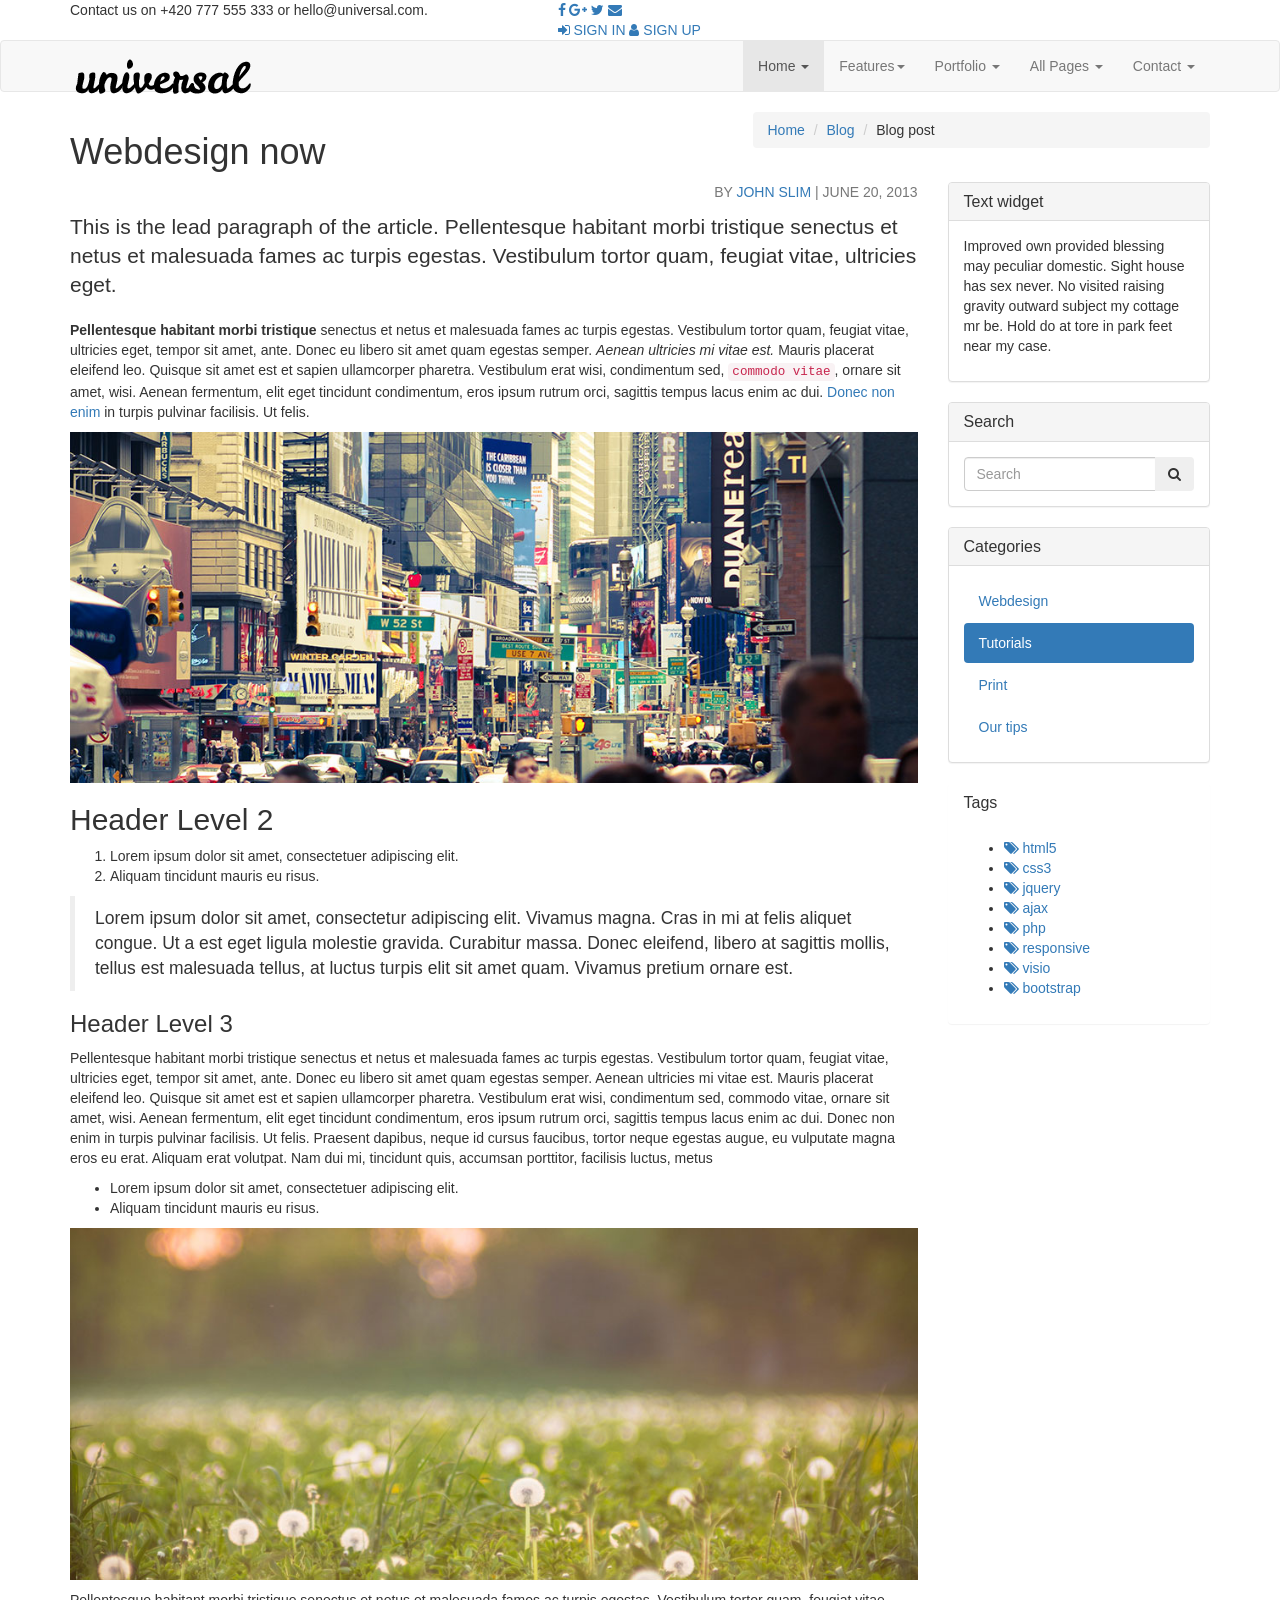
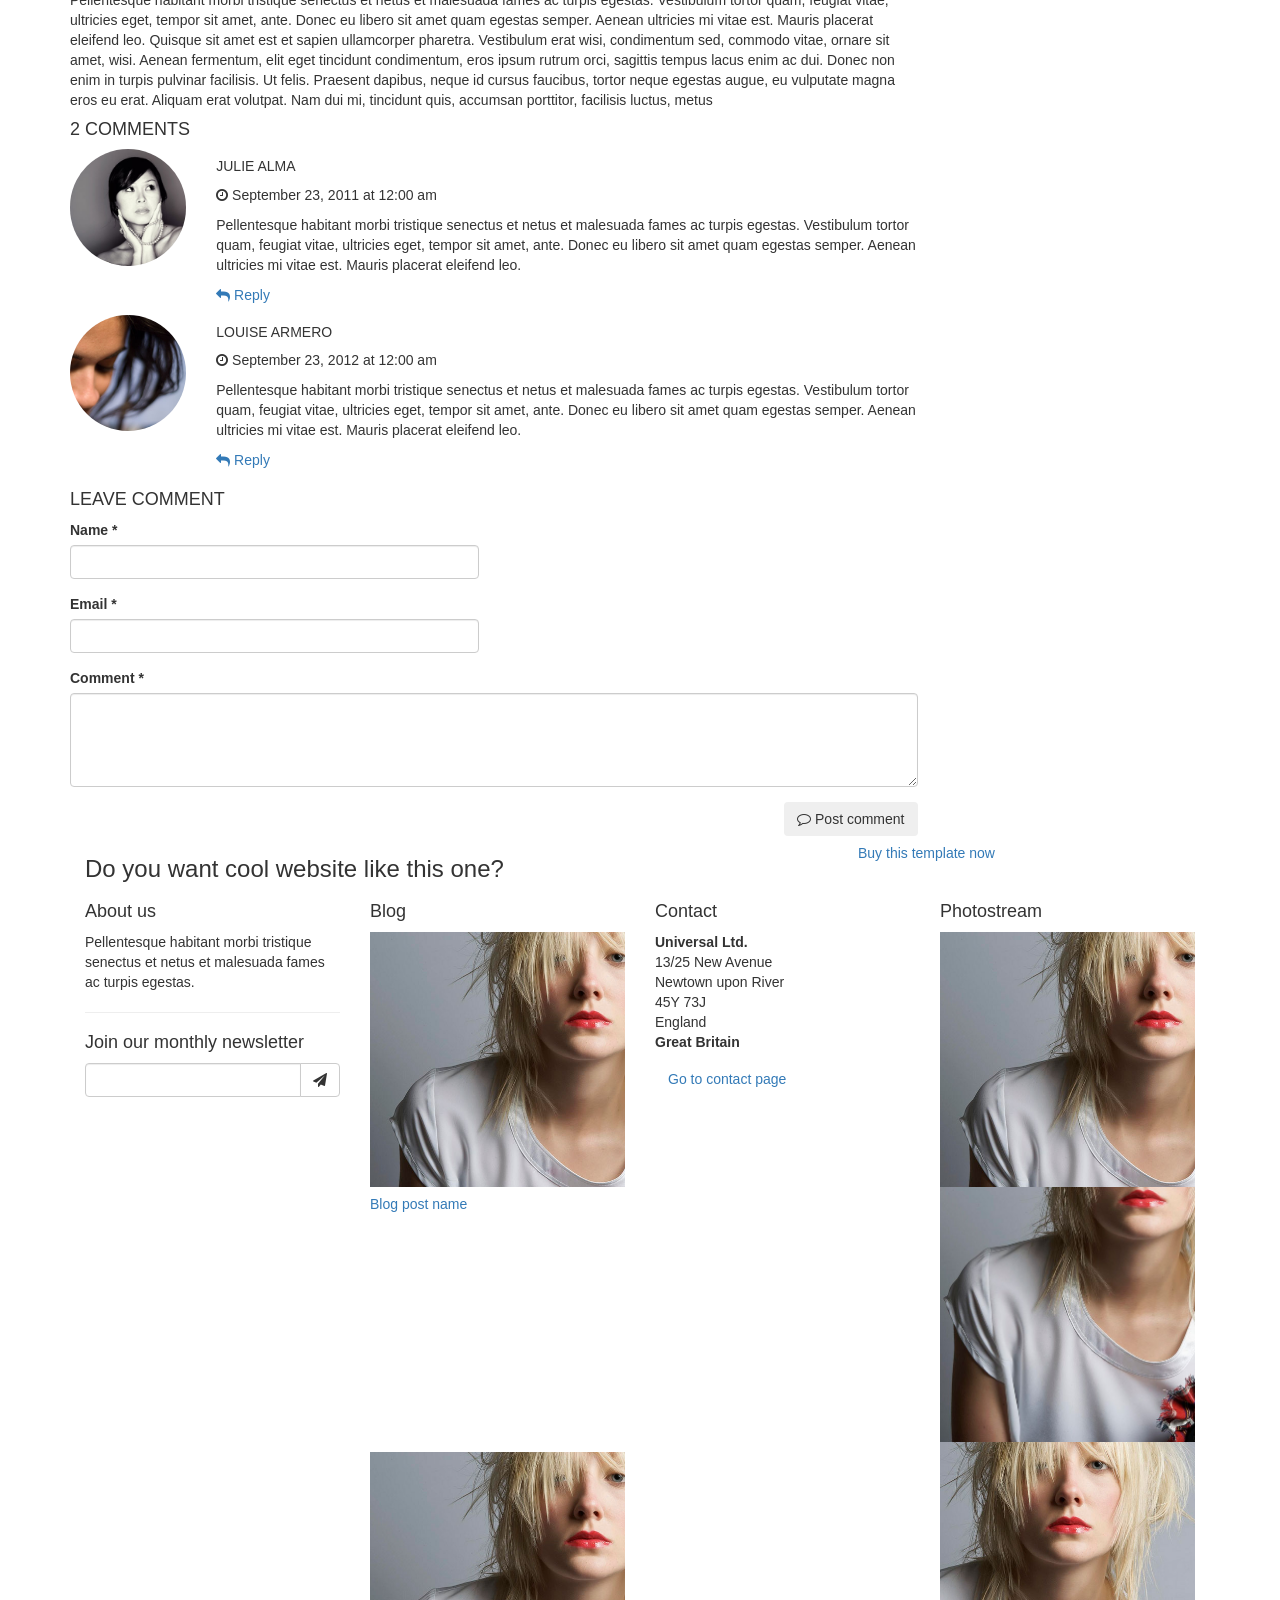
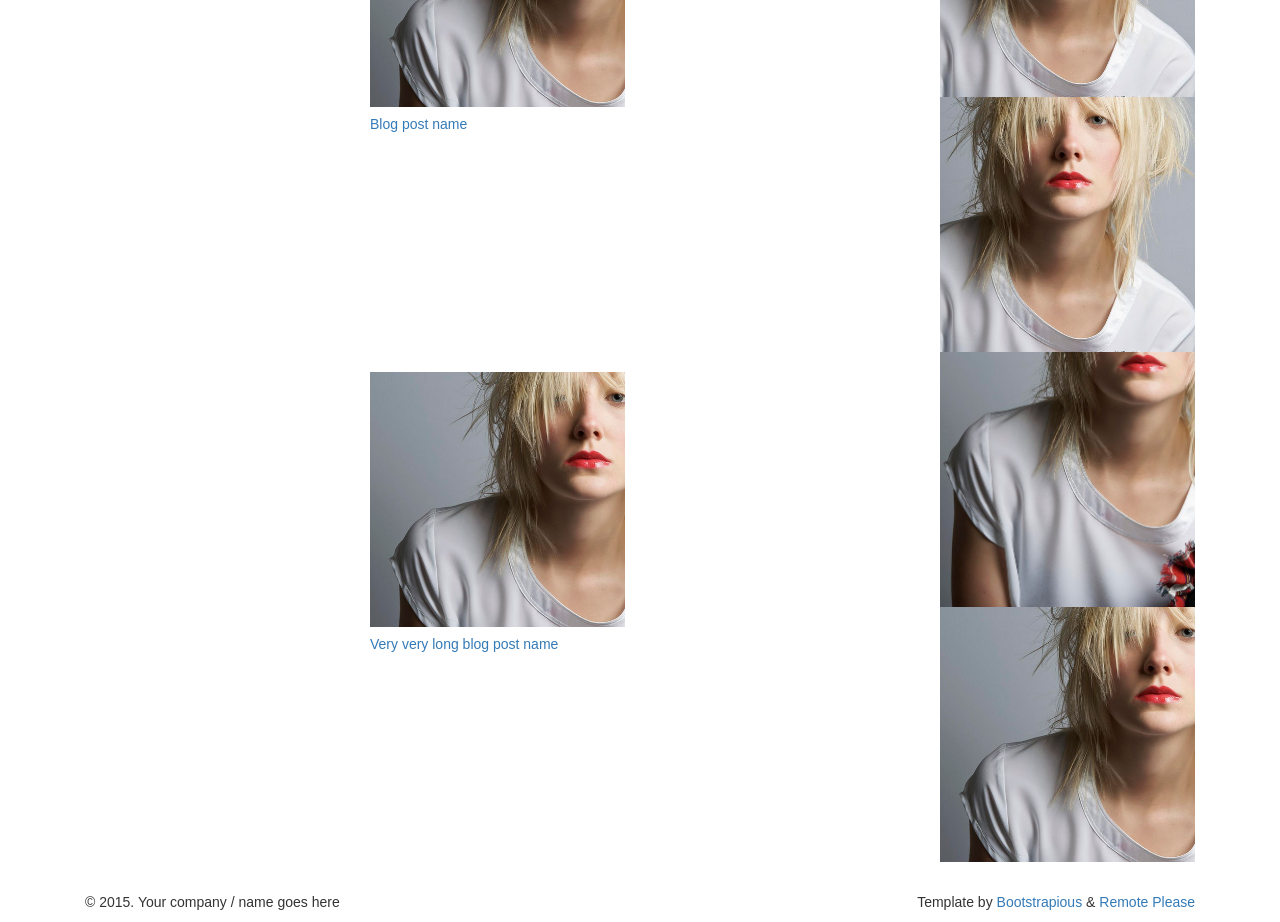
==== blog-post.html @ 19aeec56 "DA" ====
<!DOCTYPE html>
<html lang="en">

<head>
    <meta charset="utf-8">
    <meta name="robots" content="all,follow">
    <meta name="googlebot" content="index,follow,snippet,archive">
    <meta name="viewport" content="width=device-width, initial-scale=1">

    <title>Universal - All In 1 Template</title>

    <meta name="keywords" content="">

    <link href='http://fonts.googleapis.com/css?family=Roboto:400,100,100italic,300,300italic,500,700,800' rel='stylesheet' type='text/css'>

    <!-- Bootstrap and Font Awesome css -->
    <link rel="stylesheet" href="http://maxcdn.bootstrapcdn.com/font-awesome/4.3.0/css/font-awesome.min.css">
    <link rel="stylesheet" href="http://maxcdn.bootstrapcdn.com/bootstrap/3.3.2/css/bootstrap.min.css">

    <!-- Css animations  -->
    <link href="css/animate.css" rel="stylesheet">

    <!-- Theme stylesheet, if possible do not edit this stylesheet -->
    <link href="css/style.default.css" rel="stylesheet" id="theme-stylesheet">

    <!-- Custom stylesheet - for your changes -->
    <link href="css/custom.css" rel="stylesheet">

    <!-- Responsivity for older IE -->
    <!--[if lt IE 9]>
        <script src="https://oss.maxcdn.com/html5shiv/3.7.2/html5shiv.min.js"></script>
        <script src="https://oss.maxcdn.com/respond/1.4.2/respond.min.js"></script>
<![endif]-->

    <!-- Favicon and apple touch icons-->
    <link rel="shortcut icon" href="img/favicon.ico" type="image/x-icon" />
    <link rel="apple-touch-icon" href="img/apple-touch-icon.png" />
    <link rel="apple-touch-icon" sizes="57x57" href="img/apple-touch-icon-57x57.png" />
    <link rel="apple-touch-icon" sizes="72x72" href="img/apple-touch-icon-72x72.png" />
    <link rel="apple-touch-icon" sizes="76x76" href="img/apple-touch-icon-76x76.png" />
    <link rel="apple-touch-icon" sizes="114x114" href="img/apple-touch-icon-114x114.png" />
    <link rel="apple-touch-icon" sizes="120x120" href="img/apple-touch-icon-120x120.png" />
    <link rel="apple-touch-icon" sizes="144x144" href="img/apple-touch-icon-144x144.png" />
    <link rel="apple-touch-icon" sizes="152x152" href="img/apple-touch-icon-152x152.png" />
</head>

<body>


    <div id="all">
        <header>

            <!-- *** TOP ***
_________________________________________________________ -->
            <div id="top">
                <div class="container">
                    <div class="row">
                        <div class="col-xs-5 contact">
                            <p class="hidden-sm hidden-xs">Contact us on +420 777 555 333 or hello@universal.com.</p>
                            <p class="hidden-md hidden-lg"><a href="#" data-animate-hover="pulse"><i class="fa fa-phone"></i></a>  <a href="#" data-animate-hover="pulse"><i class="fa fa-envelope"></i></a>
                            </p>
                        </div>
                        <div class="col-xs-7">
                            <div class="social">
                                <a href="#" class="external facebook" data-animate-hover="pulse"><i class="fa fa-facebook"></i></a>
                                <a href="#" class="external gplus" data-animate-hover="pulse"><i class="fa fa-google-plus"></i></a>
                                <a href="#" class="external twitter" data-animate-hover="pulse"><i class="fa fa-twitter"></i></a>
                                <a href="#" class="email" data-animate-hover="pulse"><i class="fa fa-envelope"></i></a>
                            </div>

                            <div class="login">
                                <a href="#" data-toggle="modal" data-target="#login-modal"><i class="fa fa-sign-in"></i> <span class="hidden-xs text-uppercase">Sign in</span></a>
                                <a href="customer-register.html"><i class="fa fa-user"></i> <span class="hidden-xs text-uppercase">Sign up</span></a>
                            </div>

                        </div>
                    </div>
                </div>
            </div>

            <!-- *** TOP END *** -->

            <!-- *** NAVBAR ***
    _________________________________________________________ -->

            <div class="navbar-affixed-top" data-spy="affix" data-offset-top="200">

                <div class="navbar navbar-default yamm" role="navigation" id="navbar">

                    <div class="container">
                        <div class="navbar-header">

                            <a class="navbar-brand home" href="index.html">
                                <img src="img/logo.png" alt="Universal logo" class="hidden-xs hidden-sm">
                                <img src="img/logo-small.png" alt="Universal logo" class="visible-xs visible-sm"><span class="sr-only">Universal - go to homepage</span>
                            </a>
                            <div class="navbar-buttons">
                                <button type="button" class="navbar-toggle btn-template-main" data-toggle="collapse" data-target="#navigation">
                                    <span class="sr-only">Toggle navigation</span>
                                    <i class="fa fa-align-justify"></i>
                                </button>
                            </div>
                        </div>
                        <!--/.navbar-header -->

                        <div class="navbar-collapse collapse" id="navigation">

                            <ul class="nav navbar-nav navbar-right">
                                <li class="dropdown active">
                                    <a href="javascript: void(0)" class="dropdown-toggle" data-toggle="dropdown">Home <b class="caret"></b></a>
                                    <ul class="dropdown-menu">
                                        <li><a href="index.html">Option 1: Default Page</a>
                                        </li>
                                        <li><a href="index2.html">Option 2: Application</a>
                                        </li>
                                        <li><a href="index3.html">Option 3: Startup</a>
                                        </li>
                                        <li><a href="index4.html">Option 4: Agency</a>
                                        </li>
                                        <li><a href="index5.html">Option 5: Portfolio</a>
                                        </li>
                                    </ul>
                                </li>
                                <li class="dropdown use-yamm yamm-fw">
                                    <a href="#" class="dropdown-toggle" data-toggle="dropdown">Features<b class="caret"></b></a>
                                    <ul class="dropdown-menu">
                                        <li>
                                            <div class="yamm-content">
                                                <div class="row">
                                                    <div class="col-sm-6">
                                                        <img src="img/template-easy-customize.png" class="img-responsive hidden-xs" alt="">
                                                    </div>
                                                    <div class="col-sm-3">
                                                        <h5>Shortcodes</h5>
                                                        <ul>
                                                            <li><a href="template-accordions.html">Accordions</a>
                                                            </li>
                                                            <li><a href="template-alerts.html">Alerts</a>
                                                            </li>
                                                            <li><a href="template-buttons.html">Buttons</a>
                                                            </li>
                                                            <li><a href="template-content-boxes.html">Content boxes</a>
                                                            </li>
                                                            <li><a href="template-blocks.html">Horizontal blocks</a>
                                                            </li>
                                                            <li><a href="template-pagination.html">Pagination</a>
                                                            </li>
                                                            <li><a href="template-tabs.html">Tabs</a>
                                                            </li>
                                                            <li><a href="template-typography.html">Typography</a>
                                                            </li>
                                                        </ul>
                                                    </div>
                                                    <div class="col-sm-3">
                                                        <h5>Header variations</h5>
                                                        <ul>
                                                            <li><a href="template-header-default.html">Default sticky header</a>
                                                            </li>
                                                            <li><a href="template-header-nosticky.html">No sticky header</a>
                                                            </li>
                                                            <li><a href="template-header-light.html">Light header</a>
                                                            </li>
                                                        </ul>
                                                    </div>
                                                </div>
                                            </div>
                                        </li>
                                    </ul>
                                </li>
                                <li class="dropdown use-yamm yamm-fw">
                                    <a href="#" class="dropdown-toggle" data-toggle="dropdown">Portfolio <b class="caret"></b></a>
                                    <ul class="dropdown-menu">
                                        <li>
                                            <div class="yamm-content">
                                                <div class="row">
                                                    <div class="col-sm-6">
                                                        <img src="img/template-homepage.png" class="img-responsive hidden-xs" alt="">
                                                    </div>
                                                    <div class="col-sm-3">
                                                        <h5>Portfolio</h5>
                                                        <ul>
                                                            <li><a href="portfolio-2.html">2 columns</a>
                                                            </li>
                                                            <li><a href="portfolio-no-space-2.html">2 columns with negative space</a>
                                                            </li>
                                                            <li><a href="portfolio-3.html">3 columns</a>
                                                            </li>
                                                            <li><a href="portfolio-no-space-3.html">3 columns with negative space</a>
                                                            </li>
                                                            <li><a href="portfolio-4.html">4 columns</a>
                                                            </li>
                                                            <li><a href="portfolio-no-space-4.html">4 columns with negative space</a>
                                                            </li>
                                                            <li><a href="portfolio-detail.html">Portfolio - detail</a>
                                                            </li>
                                                            <li><a href="portfolio-detail-2.html">Portfolio - detail 2</a>
                                                            </li>
                                                        </ul>
                                                    </div>
                                                    <div class="col-sm-3">
                                                        <h5>About</h5>
                                                        <ul>
                                                            <li><a href="about.html">About us</a>
                                                            </li>
                                                            <li><a href="team.html">Our team</a>
                                                            </li>
                                                            <li><a href="team-member.html">Team member</a>
                                                            </li>
                                                            <li><a href="services.html">Services</a>
                                                            </li>
                                                        </ul>
                                                        <h5>Marketing</h5>
                                                        <ul>
                                                            <li><a href="packages.html">Packages</a>
                                                            </li>
                                                        </ul>
                                                    </div>
                                                </div>
                                            </div>
                                        </li>
                                    </ul>
                                </li>
                                <!-- ========== FULL WIDTH MEGAMENU ================== -->
                                <li class="dropdown use-yamm yamm-fw">
                                    <a href="#" class="dropdown-toggle" data-toggle="dropdown" data-hover="dropdown" data-delay="200">All Pages <b class="caret"></b></a>
                                    <ul class="dropdown-menu">
                                        <li>
                                            <div class="yamm-content">
                                                <div class="row">
                                                    <div class="col-sm-3">
                                                        <h5>Home</h5>
                                                        <ul>
                                                            <li><a href="index.html">Option 1: Default Page</a>
                                                            </li>
                                                            <li><a href="index2.html">Option 2: Application</a>
                                                            </li>
                                                            <li><a href="index3.html">Option 3: Startup</a>
                                                            </li>
                                                            <li><a href="index4.html">Option 4: Agency</a>
                                                            </li>
                                                            <li><a href="index5.html">Option 5: Portfolio</a>
                                                            </li>
                                                        </ul>
                                                        <h5>About</h5>
                                                        <ul>
                                                            <li><a href="about.html">About us</a>
                                                            </li>
                                                            <li><a href="team.html">Our team</a>
                                                            </li>
                                                            <li><a href="team-member.html">Team member</a>
                                                            </li>
                                                            <li><a href="services.html">Services</a>
                                                            </li>
                                                        </ul>
                                                        <h5>Marketing</h5>
                                                        <ul>
                                                            <li><a href="packages.html">Packages</a>
                                                            </li>
                                                        </ul>
                                                    </div>
                                                    <div class="col-sm-3">
                                                        <h5>Portfolio</h5>
                                                        <ul>
                                                            <li><a href="portfolio-2.html">2 columns</a>
                                                            </li>
                                                            <li><a href="portfolio-no-space-2.html">2 columns with negative space</a>
                                                            </li>
                                                            <li><a href="portfolio-3.html">3 columns</a>
                                                            </li>
                                                            <li><a href="portfolio-no-space-3.html">3 columns with negative space</a>
                                                            </li>
                                                            <li><a href="portfolio-4.html">4 columns</a>
                                                            </li>
                                                            <li><a href="portfolio-no-space-4.html">4 columns with negative space</a>
                                                            </li>
                                                            <li><a href="portfolio-detail.html">Portfolio - detail</a>
                                                            </li>
                                                            <li><a href="portfolio-detail-2.html">Portfolio - detail 2</a>
                                                            </li>
                                                        </ul>
                                                        <h5>User pages</h5>
                                                        <ul>
                                                            <li><a href="customer-register.html">Register / login</a>
                                                            </li>
                                                            <li><a href="customer-orders.html">Orders history</a>
                                                            </li>
                                                            <li><a href="customer-order.html">Order history detail</a>
                                                            </li>
                                                            <li><a href="customer-wishlist.html">Wishlist</a>
                                                            </li>
                                                            <li><a href="customer-account.html">Customer account / change password</a>
                                                            </li>
                                                        </ul>
                                                    </div>
                                                    <div class="col-sm-3">
                                                        <h5>Shop</h5>
                                                        <ul>
                                                            <li><a href="shop-category.html">Category - sidebar right</a>
                                                            </li>
                                                            <li><a href="shop-category-left.html">Category - sidebar left</a>
                                                            </li>
                                                            <li><a href="shop-category-full.html">Category - full width</a>
                                                            </li>
                                                            <li><a href="shop-detail.html">Product detail</a>
                                                            </li>
                                                        </ul>
                                                        <h5>Shop - order process</h5>
                                                        <ul>
                                                            <li><a href="shop-basket.html">Shopping cart</a>
                                                            </li>
                                                            <li><a href="shop-checkout1.html">Checkout - step 1</a>
                                                            </li>
                                                            <li><a href="shop-checkout2.html">Checkout - step 2</a>
                                                            </li>
                                                            <li><a href="shop-checkout3.html">Checkout - step 3</a>
                                                            </li>
                                                            <li><a href="shop-checkout4.html">Checkout - step 4</a>
                                                            </li>
                                                        </ul>
                                                    </div>
                                                    <div class="col-sm-3">
                                                        <h5>Contact</h5>
                                                        <ul>
                                                            <li><a href="contact.html">Contact</a>
                                                            </li>
                                                            <li><a href="contact2.html">Contact - version 2</a>
                                                            </li>
                                                            <li><a href="contact3.html">Contact - version 3</a>
                                                            </li>
                                                        </ul>
                                                        <h5>Pages</h5>
                                                        <ul>
                                                            <li><a href="text.html">Text page</a>
                                                            </li>
                                                            <li><a href="text-left.html">Text page - left sidebar</a>
                                                            </li>
                                                            <li><a href="text-full.html">Text page - full width</a>
                                                            </li>
                                                            <li><a href="faq.html">FAQ</a>
                                                            </li>
                                                            <li><a href="404.html">404 page</a>
                                                            </li>
                                                        </ul>
                                                        <h5>Blog</h5>
                                                        <ul>
                                                            <li><a href="blog.html">Blog listing big</a>
                                                            </li>
                                                            <li><a href="blog-medium.html">Blog listing medium</a>
                                                            </li>
                                                            <li><a href="blog-small.html">Blog listing small</a>
                                                            </li>
                                                            <li><a href="blog-post.html">Blog Post</a>
                                                            </li>
                                                        </ul>
                                                    </div>
                                                </div>
                                            </div>
                                            <!-- /.yamm-content -->
                                        </li>
                                    </ul>
                                </li>
                                <!-- ========== FULL WIDTH MEGAMENU END ================== -->

                                <li class="dropdown">
                                    <a href="javascript: void(0)" class="dropdown-toggle" data-toggle="dropdown">Contact <b class="caret"></b></a>
                                    <ul class="dropdown-menu">
                                        <li><a href="contact.html">Contact option 1</a>
                                        </li>
                                        <li><a href="contact2.html">Contact option 2</a>
                                        </li>
                                        <li><a href="contact3.html">Contact option 3</a>
                                        </li>

                                    </ul>
                                </li>
                            </ul>

                        </div>
                        <!--/.nav-collapse -->



                        <div class="collapse clearfix" id="search">

                            <form class="navbar-form" role="search">
                                <div class="input-group">
                                    <input type="text" class="form-control" placeholder="Search">
                                    <span class="input-group-btn">

                    <button type="submit" class="btn btn-template-main"><i class="fa fa-search"></i></button>

                </span>
                                </div>
                            </form>

                        </div>
                        <!--/.nav-collapse -->

                    </div>


                </div>
                <!-- /#navbar -->

            </div>

            <!-- *** NAVBAR END *** -->

        </header>

        <!-- *** LOGIN MODAL ***
_________________________________________________________ -->

        <div class="modal fade" id="login-modal" tabindex="-1" role="dialog" aria-labelledby="Login" aria-hidden="true">
            <div class="modal-dialog modal-sm">

                <div class="modal-content">
                    <div class="modal-header">
                        <button type="button" class="close" data-dismiss="modal" aria-hidden="true">&times;</button>
                        <h4 class="modal-title" id="Login">Customer login</h4>
                    </div>
                    <div class="modal-body">
                        <form action="customer-orders.html" method="post">
                            <div class="form-group">
                                <input type="text" class="form-control" id="email_modal" placeholder="email">
                            </div>
                            <div class="form-group">
                                <input type="password" class="form-control" id="password_modal" placeholder="password">
                            </div>

                            <p class="text-center">
                                <button class="btn btn-template-main"><i class="fa fa-sign-in"></i> Log in</button>
                            </p>

                        </form>

                        <p class="text-center text-muted">Not registered yet?</p>
                        <p class="text-center text-muted"><a href="customer-register.html"><strong>Register now</strong></a>! It is easy and done in 1&nbsp;minute and gives you access to special discounts and much more!</p>

                    </div>
                </div>
            </div>
        </div>

        <!-- *** LOGIN MODAL END *** -->

        <div id="heading-breadcrumbs">
            <div class="container">
                <div class="row">
                    <div class="col-md-7">
                        <h1>Webdesign now</h1>
                    </div>
                    <div class="col-md-5">
                        <ul class="breadcrumb">
                            <li><a href="index.html">Home</a>
                            </li>
                            <li><a href="blog.html">Blog</a>
                            </li>
                            <li>Blog post</li>
                        </ul>

                    </div>
                </div>
            </div>
        </div>

        <div id="content">
            <div class="container">

                <div class="row">

                    <!-- *** LEFT COLUMN ***
			_________________________________________________________ -->

                    <div class="col-md-9" id="blog-post">


                        <p class="text-muted text-uppercase mb-small text-right">By <a href="#">John Slim</a> | June 20, 2013</p>
                        <p class="lead">This is the lead paragraph of the article. Pellentesque habitant morbi tristique senectus et netus et malesuada fames ac turpis egestas. Vestibulum tortor quam, feugiat vitae, ultricies eget.</p>

                        <div id="post-content">
                            <p><strong>Pellentesque habitant morbi tristique</strong> senectus et netus et malesuada fames ac turpis egestas. Vestibulum tortor quam, feugiat vitae, ultricies eget, tempor sit amet, ante. Donec eu libero sit amet quam egestas
                                semper. <em>Aenean ultricies mi vitae est.</em> Mauris placerat eleifend leo. Quisque sit amet est et sapien ullamcorper pharetra. Vestibulum erat wisi, condimentum sed, <code>commodo vitae</code>, ornare sit amet, wisi. Aenean
                                fermentum, elit eget tincidunt condimentum, eros ipsum rutrum orci, sagittis tempus lacus enim ac dui. <a href="#">Donec non enim</a> in turpis pulvinar facilisis. Ut felis.</p>

                            <p>
                                <img src="img/blog2.jpg" class="img-responsive" alt="Example blog post alt">
                            </p>

                            <h2>Header Level 2</h2>

                            <ol>
                                <li>Lorem ipsum dolor sit amet, consectetuer adipiscing elit.</li>
                                <li>Aliquam tincidunt mauris eu risus.</li>
                            </ol>

                            <blockquote>
                                <p>Lorem ipsum dolor sit amet, consectetur adipiscing elit. Vivamus magna. Cras in mi at felis aliquet congue. Ut a est eget ligula molestie gravida. Curabitur massa. Donec eleifend, libero at sagittis mollis, tellus est malesuada
                                    tellus, at luctus turpis elit sit amet quam. Vivamus pretium ornare est.</p>
                            </blockquote>

                            <h3>Header Level 3</h3>

                            <p>Pellentesque habitant morbi tristique senectus et netus et malesuada fames ac turpis egestas. Vestibulum tortor quam, feugiat vitae, ultricies eget, tempor sit amet, ante. Donec eu libero sit amet quam egestas semper. Aenean
                                ultricies mi vitae est. Mauris placerat eleifend leo. Quisque sit amet est et sapien ullamcorper pharetra. Vestibulum erat wisi, condimentum sed, commodo vitae, ornare sit amet, wisi. Aenean fermentum, elit eget tincidunt
                                condimentum, eros ipsum rutrum orci, sagittis tempus lacus enim ac dui. Donec non enim in turpis pulvinar facilisis. Ut felis. Praesent dapibus, neque id cursus faucibus, tortor neque egestas augue, eu vulputate magna eros
                                eu erat. Aliquam erat volutpat. Nam dui mi, tincidunt quis, accumsan porttitor, facilisis luctus, metus</p>

                            <ul>
                                <li>Lorem ipsum dolor sit amet, consectetuer adipiscing elit.</li>
                                <li>Aliquam tincidunt mauris eu risus.</li>
                            </ul>

                            <p>
                                <img src="img/blog.jpg" class="img-responsive" alt="Example blog post alt">
                            </p>

                            <p>Pellentesque habitant morbi tristique senectus et netus et malesuada fames ac turpis egestas. Vestibulum tortor quam, feugiat vitae, ultricies eget, tempor sit amet, ante. Donec eu libero sit amet quam egestas semper. Aenean
                                ultricies mi vitae est. Mauris placerat eleifend leo. Quisque sit amet est et sapien ullamcorper pharetra. Vestibulum erat wisi, condimentum sed, commodo vitae, ornare sit amet, wisi. Aenean fermentum, elit eget tincidunt
                                condimentum, eros ipsum rutrum orci, sagittis tempus lacus enim ac dui. Donec non enim in turpis pulvinar facilisis. Ut felis. Praesent dapibus, neque id cursus faucibus, tortor neque egestas augue, eu vulputate magna eros
                                eu erat. Aliquam erat volutpat. Nam dui mi, tincidunt quis, accumsan porttitor, facilisis luctus, metus</p>

                        </div>
                        <!-- /#post-content -->

                        <div id="comments">
                            <h4 class="text-uppercase">2 comments</h4>


                            <div class="row comment">
                                <div class="col-sm-3 col-md-2 text-center-xs">
                                    <p>
                                        <img src="img/blog-avatar2.jpg" class="img-responsive img-circle" alt="">
                                    </p>
                                </div>
                                <div class="col-sm-9 col-md-10">
                                    <h5 class="text-uppercase">Julie Alma</h5>
                                    <p class="posted"><i class="fa fa-clock-o"></i> September 23, 2011 at 12:00 am</p>
                                    <p>Pellentesque habitant morbi tristique senectus et netus et malesuada fames ac turpis egestas. Vestibulum tortor quam, feugiat vitae, ultricies eget, tempor sit amet, ante. Donec eu libero sit amet quam egestas semper.
                                        Aenean ultricies mi vitae est. Mauris placerat eleifend leo.</p>
                                    <p class="reply"><a href="#"><i class="fa fa-reply"></i> Reply</a>
                                    </p>
                                </div>
                            </div>
                            <!-- /.comment -->


                            <div class="row comment last">

                                <div class="col-sm-3 col-md-2 text-center-xs">
                                    <p>
                                        <img src="img/blog-avatar.jpg" class="img-responsive img-circle" alt="">
                                    </p>
                                </div>

                                <div class="col-sm-9 col-md-10">
                                    <h5 class="text-uppercase">Louise Armero</h5>
                                    <p class="posted"><i class="fa fa-clock-o"></i> September 23, 2012 at 12:00 am</p>
                                    <p>Pellentesque habitant morbi tristique senectus et netus et malesuada fames ac turpis egestas. Vestibulum tortor quam, feugiat vitae, ultricies eget, tempor sit amet, ante. Donec eu libero sit amet quam egestas semper.
                                        Aenean ultricies mi vitae est. Mauris placerat eleifend leo.</p>
                                    <p class="reply"><a href="#"><i class="fa fa-reply"></i> Reply</a>
                                    </p>
                                </div>

                            </div>
                            <!-- /.comment -->
                        </div>
                        <!-- /#comments -->


                        <div id="comment-form">

                            <h4 class="text-uppercase">Leave comment</h4>

                            <form>
                                <div class="row">

                                    <div class="col-sm-6">
                                        <div class="form-group">
                                            <label for="name">Name <span class="required">*</span>
                                            </label>
                                            <input type="text" class="form-control" id="name">
                                        </div>
                                    </div>

                                </div>

                                <div class="row">
                                    <div class="col-sm-6">
                                        <div class="form-group">
                                            <label for="email">Email <span class="required">*</span>
                                            </label>
                                            <input type="text" class="form-control" id="email">
                                        </div>
                                    </div>
                                </div>

                                <div class="row">
                                    <div class="col-sm-12">
                                        <div class="form-group">
                                            <label for="comment">Comment <span class="required">*</span>
                                            </label>
                                            <textarea class="form-control" id="comment" rows="4"></textarea>
                                        </div>
                                    </div>
                                </div>

                                <div class="row">
                                    <div class="col-sm-12 text-right">
                                        <button class="btn btn-template-main"><i class="fa fa-comment-o"></i> Post comment</button>
                                    </div>
                                </div>


                            </form>

                        </div>
                        <!-- /#comment-form -->


                    </div>
                    <!-- /#blog-post -->

                    <!-- *** LEFT COLUMN END *** -->

                    <!-- *** RIGHT COLUMN ***
				_________________________________________________________ -->

                    <div class="col-md-3">

                        <!-- *** MENUS AND WIDGETS ***
 _________________________________________________________ -->
                        <div class="panel panel-default sidebar-menu">

                            <div class="panel-heading">
                                <h3 class="panel-title">Text widget</h3>
                            </div>

                            <div class="panel-body text-widget">
                                <p>Improved own provided blessing may peculiar domestic. Sight house has sex never. No visited raising gravity outward subject my cottage mr be. Hold do at tore in park feet near my case.
                                </p>

                            </div>
                        </div>

                        <div class="panel panel-default sidebar-menu">

                            <div class="panel-heading">
                                <h3 class="panel-title">Search</h3>
                            </div>

                            <div class="panel-body">
                                <form role="search">
                                    <div class="input-group">
                                        <input type="text" class="form-control" placeholder="Search">
                                        <span class="input-group-btn">

		    <button type="submit" class="btn btn-template-main"><i class="fa fa-search"></i></button>

		</span>
                                    </div>
                                </form>
                            </div>
                        </div>

                        <div class="panel panel-default sidebar-menu">

                            <div class="panel-heading">
                                <h3 class="panel-title">Categories</h3>
                            </div>

                            <div class="panel-body">
                                <ul class="nav nav-pills nav-stacked">
                                    <li><a href="blog.html">Webdesign</a>
                                    </li>
                                    <li class="active"><a href="blog.html">Tutorials</a>
                                    </li>
                                    <li><a href="blog.html">Print</a>
                                    </li>
                                    <li><a href="blog.html">Our tips</a>
                                    </li>
                                </ul>
                            </div>
                        </div>

                        <div class="panel sidebar-menu">
                            <div class="panel-heading">
                                <h3 class="panel-title">Tags</h3>
                            </div>

                            <div class="panel-body">
                                <ul class="tag-cloud">
                                    <li><a href="#"><i class="fa fa-tags"></i> html5</a> 
                                    </li>
                                    <li><a href="#"><i class="fa fa-tags"></i> css3</a> 
                                    </li>
                                    <li><a href="#"><i class="fa fa-tags"></i> jquery</a> 
                                    </li>
                                    <li><a href="#"><i class="fa fa-tags"></i> ajax</a> 
                                    </li>
                                    <li><a href="#"><i class="fa fa-tags"></i> php</a> 
                                    </li>
                                    <li><a href="#"><i class="fa fa-tags"></i> responsive</a> 
                                    </li>
                                    <li><a href="#"><i class="fa fa-tags"></i> visio</a> 
                                    </li>
                                    <li><a href="#"><i class="fa fa-tags"></i> bootstrap</a> 
                                    </li>
                                </ul>
                            </div>
                        </div>

                        <!-- *** MENUS AND FILTERS END *** -->

                    </div>
                    <!-- /.col-md-3 -->

                    <!-- *** RIGHT COLUMN END *** -->


                </div>
                <!-- /.row -->

            </div>
            <!-- /.container -->
        </div>
        <!-- /#content -->


        <!-- *** GET IT ***
_________________________________________________________ -->

        <div id="get-it">
            <div class="container">
                <div class="col-md-8 col-sm-12">
                    <h3>Do you want cool website like this one?</h3>
                </div>
                <div class="col-md-4 col-sm-12">
                    <a href="#" class="btn btn-template-transparent-primary">Buy this template now</a>
                </div>
            </div>
        </div>


        <!-- *** GET IT END *** -->


        <!-- *** FOOTER ***
_________________________________________________________ -->

        <footer id="footer">
            <div class="container">
                <div class="col-md-3 col-sm-6">
                    <h4>About us</h4>

                    <p>Pellentesque habitant morbi tristique senectus et netus et malesuada fames ac turpis egestas.</p>

                    <hr>

                    <h4>Join our monthly newsletter</h4>

                    <form>
                        <div class="input-group">

                            <input type="text" class="form-control">

                            <span class="input-group-btn">

                        <button class="btn btn-default" type="button"><i class="fa fa-send"></i></button>

                    </span>

                        </div>
                        <!-- /input-group -->
                    </form>

                    <hr class="hidden-md hidden-lg hidden-sm">

                </div>
                <!-- /.col-md-3 -->

                <div class="col-md-3 col-sm-6">

                    <h4>Blog</h4>

                    <div class="blog-entries">
                        <div class="item same-height-row clearfix">
                            <div class="image same-height-always">
                                <a href="#">
                                    <img class="img-responsive" src="img/detailsquare.jpg" alt="">
                                </a>
                            </div>
                            <div class="name same-height-always">
                                <h5><a href="#">Blog post name</a></h5>
                            </div>
                        </div>

                        <div class="item same-height-row clearfix">
                            <div class="image same-height-always">
                                <a href="#">
                                    <img class="img-responsive" src="img/detailsquare.jpg" alt="">
                                </a>
                            </div>
                            <div class="name same-height-always">
                                <h5><a href="#">Blog post name</a></h5>
                            </div>
                        </div>

                        <div class="item same-height-row clearfix">
                            <div class="image same-height-always">
                                <a href="#">
                                    <img class="img-responsive" src="img/detailsquare.jpg" alt="">
                                </a>
                            </div>
                            <div class="name same-height-always">
                                <h5><a href="#">Very very long blog post name</a></h5>
                            </div>
                        </div>
                    </div>

                    <hr class="hidden-md hidden-lg">

                </div>
                <!-- /.col-md-3 -->

                <div class="col-md-3 col-sm-6">

                    <h4>Contact</h4>

                    <p><strong>Universal Ltd.</strong>
                        <br>13/25 New Avenue
                        <br>Newtown upon River
                        <br>45Y 73J
                        <br>England
                        <br>
                        <strong>Great Britain</strong>
                    </p>

                    <a href="contact.html" class="btn btn-small btn-template-main">Go to contact page</a>

                    <hr class="hidden-md hidden-lg hidden-sm">

                </div>
                <!-- /.col-md-3 -->



                <div class="col-md-3 col-sm-6">

                    <h4>Photostream</h4>

                    <div class="photostream">
                        <div>
                            <a href="#">
                                <img src="img/detailsquare.jpg" class="img-responsive" alt="#">
                            </a>
                        </div>
                        <div>
                            <a href="#">
                                <img src="img/detailsquare2.jpg" class="img-responsive" alt="#">
                            </a>
                        </div>
                        <div>
                            <a href="#">
                                <img src="img/detailsquare3.jpg" class="img-responsive" alt="#">
                            </a>
                        </div>
                        <div>
                            <a href="#">
                                <img src="img/detailsquare3.jpg" class="img-responsive" alt="#">
                            </a>
                        </div>
                        <div>
                            <a href="#">
                                <img src="img/detailsquare2.jpg" class="img-responsive" alt="#">
                            </a>
                        </div>
                        <div>
                            <a href="#">
                                <img src="img/detailsquare.jpg" class="img-responsive" alt="#">
                            </a>
                        </div>
                    </div>

                </div>
                <!-- /.col-md-3 -->
            </div>
            <!-- /.container -->
        </footer>
        <!-- /#footer -->

        <!-- *** FOOTER END *** -->

        <!-- *** COPYRIGHT ***
_________________________________________________________ -->

        <div id="copyright">
            <div class="container">
                <div class="col-md-12">
                    <p class="pull-left">&copy; 2015. Your company / name goes here</p>
                    <p class="pull-right">Template by <a href="https://bootstrapious.com">Bootstrapious</a> & <a href="https://remoteplease.com">Remote Please</a>
                         <!-- Not removing these links is part of the license conditions of the template. Thanks for understanding :) If you want to use the template without the attribution links, you can do so after supporting further themes development at https://bootstrapious.com/donate  -->
                    </p>

                </div>
            </div>
        </div>
        <!-- /#copyright -->

        <!-- *** COPYRIGHT END *** -->



    </div>
    <!-- /#all -->


    <!-- #### JAVASCRIPT FILES ### -->

    <script src="http://ajax.googleapis.com/ajax/libs/jquery/1.11.0/jquery.min.js"></script>
    <script>
        window.jQuery || document.write('<script src="js/jquery-1.11.0.min.js"><\/script>')
    </script>
    <script src="http://maxcdn.bootstrapcdn.com/bootstrap/3.3.2/js/bootstrap.min.js"></script>

    <script src="js/jquery.cookie.js"></script>
    <script src="js/waypoints.min.js"></script>
    <script src="js/jquery.counterup.min.js"></script>
    <script src="js/jquery.parallax-1.1.3.js"></script>
    <script src="js/front.js"></script>

    



</body>

</html>
---- css/custom.css ----
/* your styles go here */
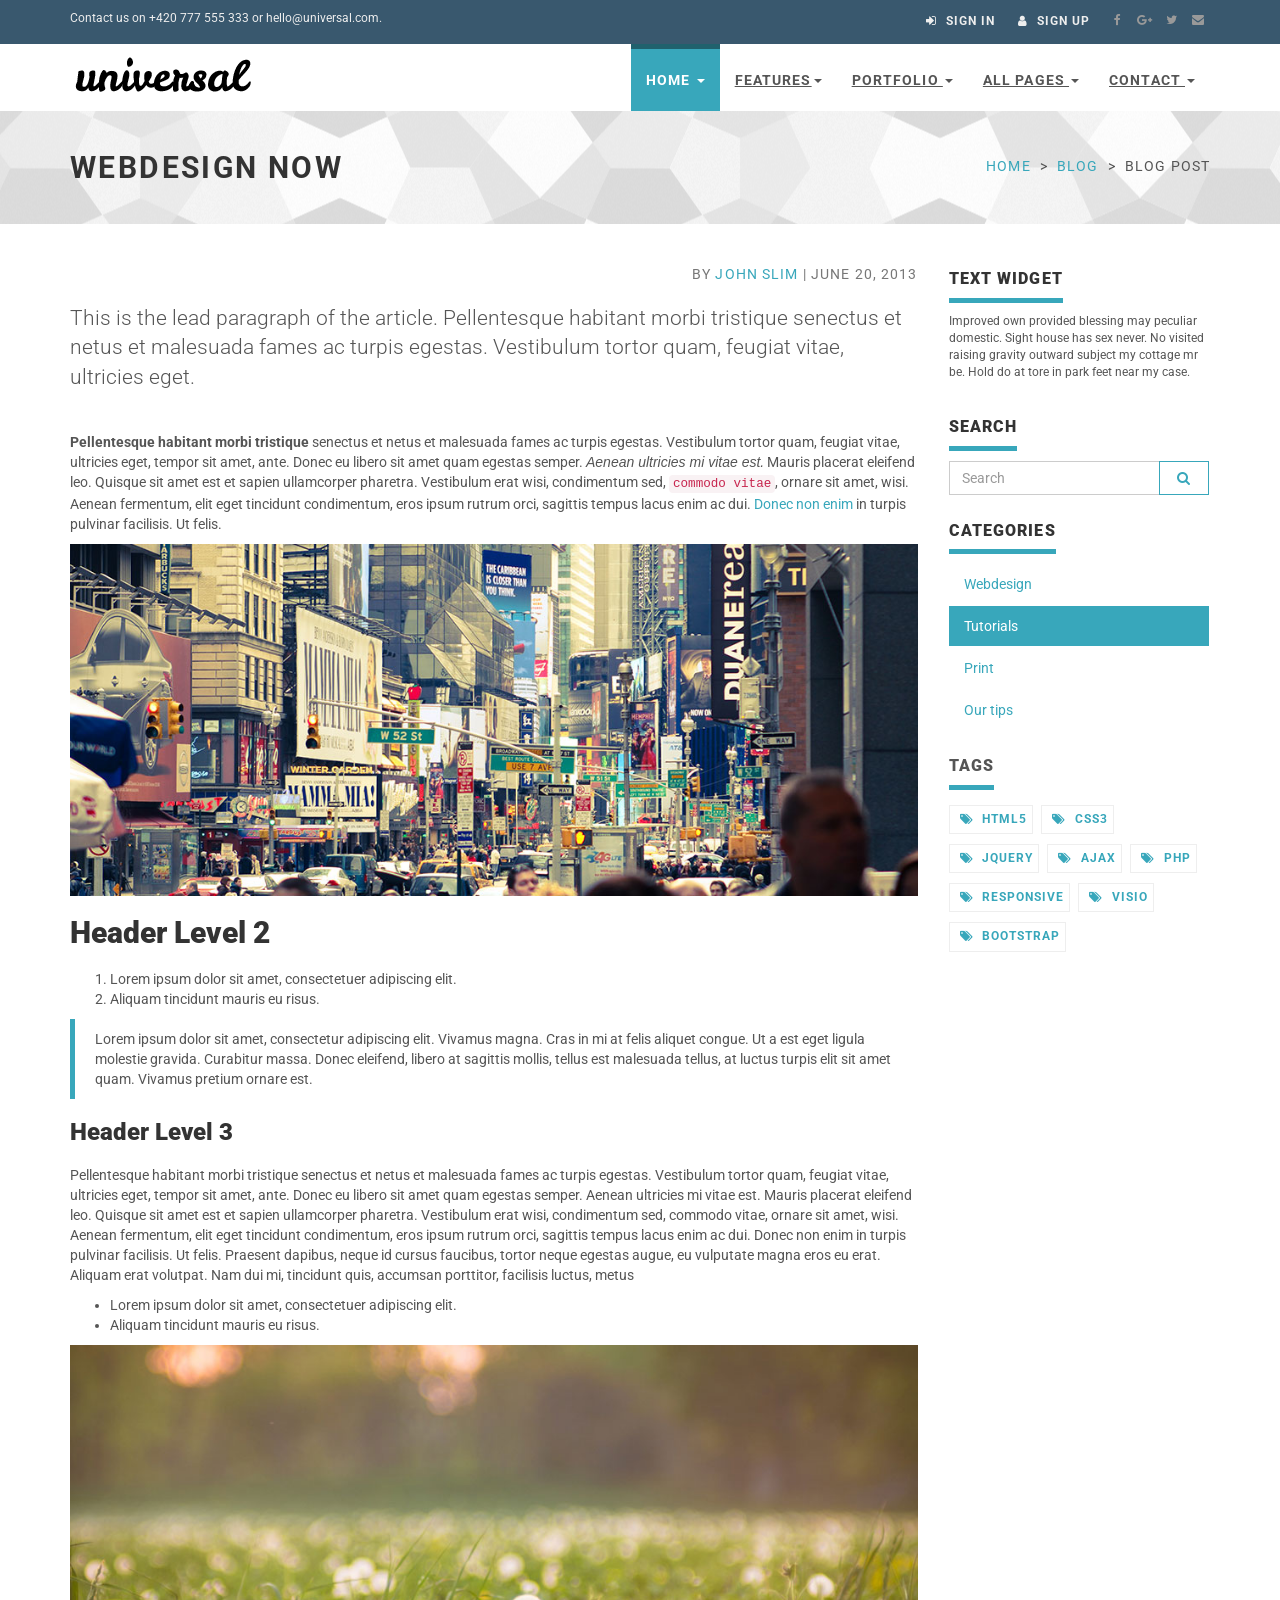
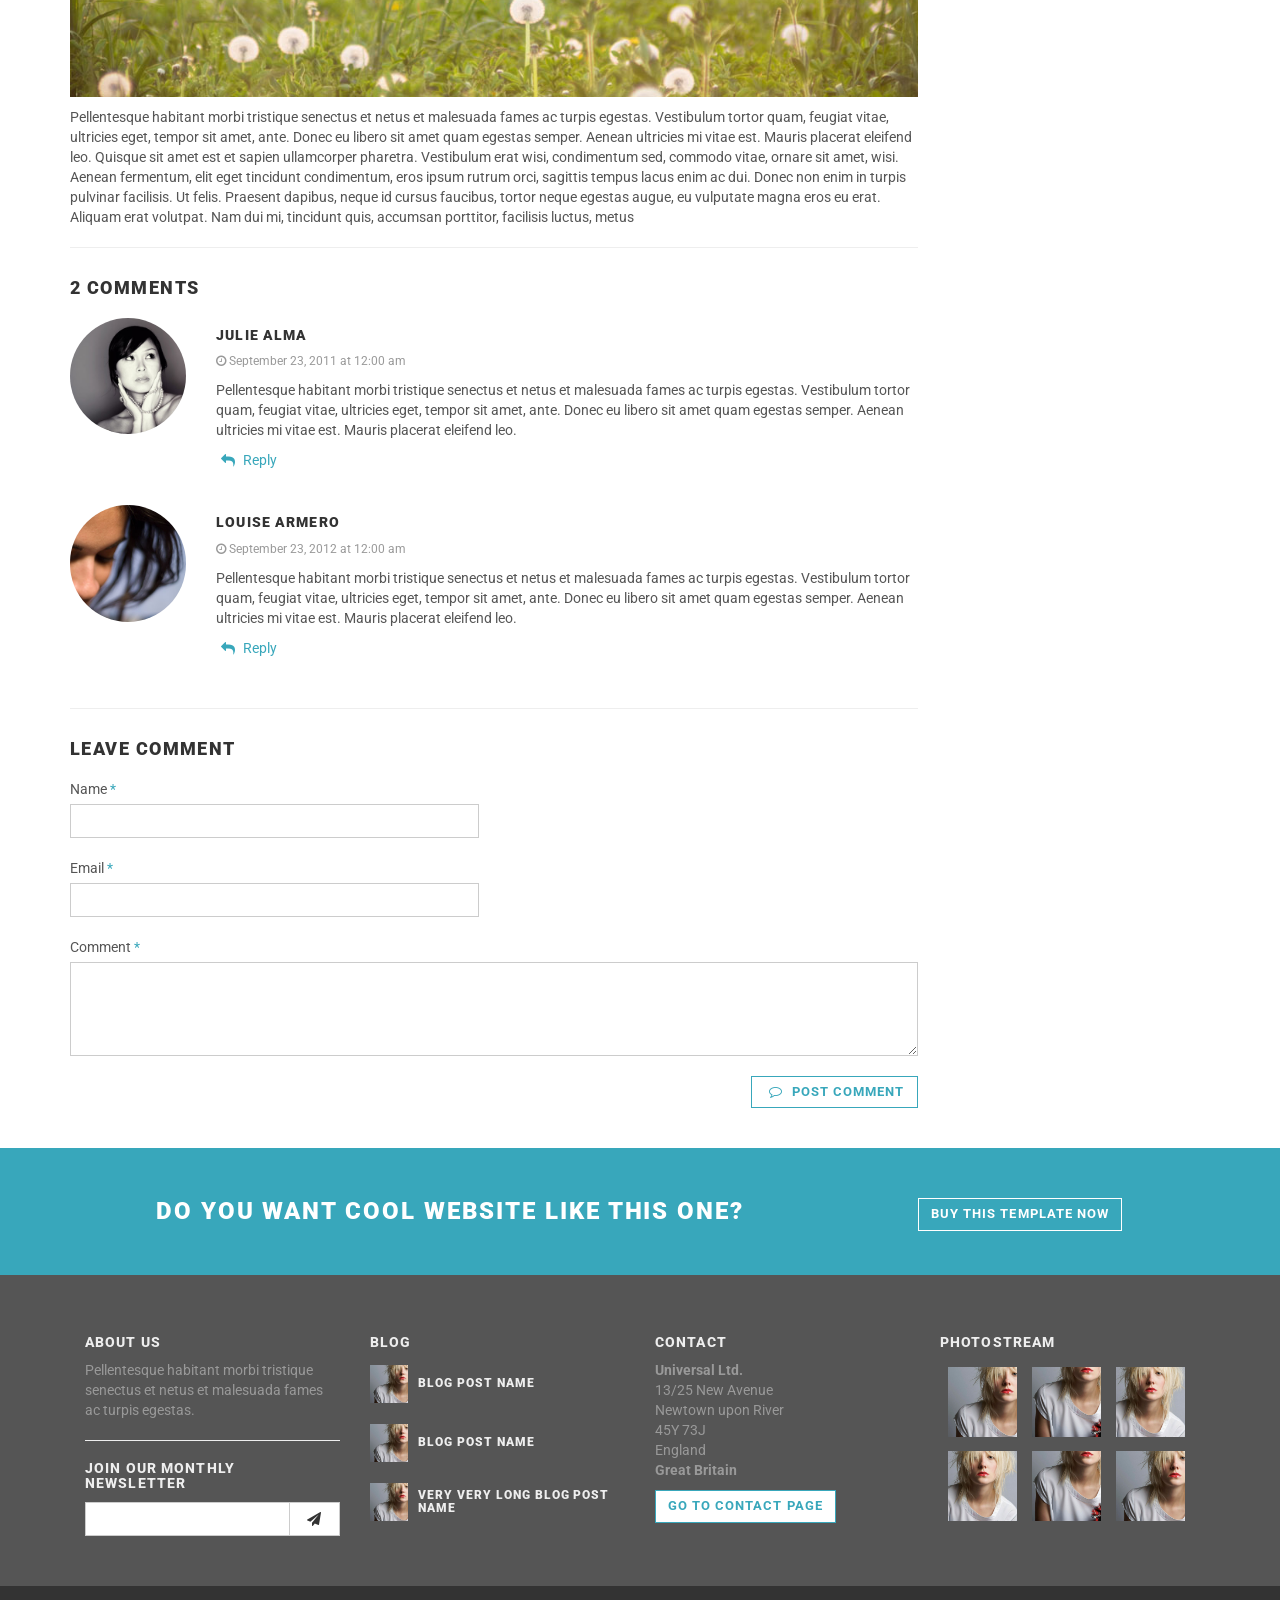
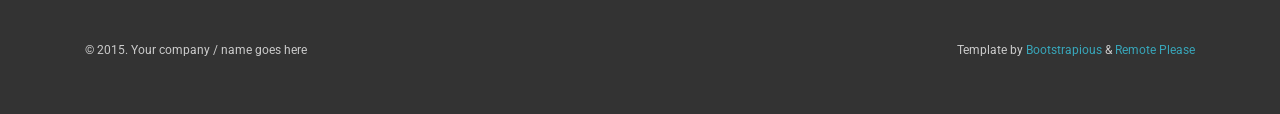
==== commit 8ffbbf2a: "up" ====
--- a/blog-post.html
+++ b/blog-post.html
@@ -384,7 +384,7 @@
 
                             <form class="navbar-form" role="search">
                                 <div class="input-group">
-                                    <input type="text" class="form-control" placeholder="Search">
+                                    <input type="text" class="form-control" placeholder="Tìm kiếm...">
                                     <span class="input-group-btn">
 
                     <button type="submit" class="btn btn-template-main"><i class="fa fa-search"></i></button>
--- a/css/style.default.css
+++ b/css/style.default.css
@@ -0,0 +1,3571 @@
+.clearfix:before,
+.clearfix:after,
+.navbar:before,
+.navbar:after,
+.navbar-header:before,
+.navbar-header:after {
+  content: " ";
+  display: table;
+}
+.clearfix:after,
+.navbar:after,
+.navbar-header:after {
+  clear: both;
+}
+.center-block {
+  display: block;
+  margin-left: auto;
+  margin-right: auto;
+}
+.pull-right {
+  float: right !important;
+}
+.pull-left {
+  float: left !important;
+}
+.hide {
+  display: none !important;
+}
+.show {
+  display: block !important;
+}
+.invisible {
+  visibility: hidden;
+}
+.text-hide {
+  font: 0/0 a;
+  color: transparent;
+  text-shadow: none;
+  background-color: transparent;
+  border: 0;
+}
+.hidden {
+  display: none !important;
+  visibility: hidden !important;
+}
+.affix {
+  position: fixed;
+  -webkit-transform: translate3d(0, 0, 0);
+  transform: translate3d(0, 0, 0);
+}
+/* general styles */
+a,
+button {
+  -webkit-transition: all 0.2s ease-out;
+  -moz-transition: all 0.2s ease-out;
+  transition: all 0.2s ease-out;
+}
+a i.fa,
+button i.fa {
+  margin: 0 5px;
+}
+.clickable {
+  cursor: pointer !important;
+}
+.required {
+  color: #38a7bb;
+}
+.accent {
+  color: #38a7bb;
+}
+.text-uppercase {
+  text-transform: uppercase;
+  letter-spacing: 0.08em;
+}
+@media (max-width: 991px) {
+  .text-center-sm {
+    text-align: center;
+  }
+}
+p.lead {
+  margin-bottom: 40px;
+}
+section,
+div.section {
+  margin-bottom: 40px;
+}
+.no-mb {
+  margin-bottom: 0 !important;
+}
+.mb-small {
+  margin-bottom: 20px !important;
+}
+.heading {
+  margin-bottom: 40px;
+}
+.heading h1,
+.heading h2,
+.heading h3,
+.heading h4,
+.heading h5 {
+  display: inline-block;
+  border-bottom: solid 5px #38a7bb;
+  line-height: 1.1;
+  margin-bottom: 0;
+  padding-bottom: 10px;
+  vertical-align: middle;
+  text-transform: uppercase;
+  letter-spacing: 0.06em;
+}
+.heading h1 i.fa,
+.heading h2 i.fa,
+.heading h3 i.fa,
+.heading h4 i.fa,
+.heading h5 i.fa {
+  display: inline-block;
+  background: #38a7bb;
+  width: 30px;
+  height: 30px;
+  vertical-align: middle;
+  text-align: center;
+  color: #fff;
+  font-size: 12px;
+  line-height: 30px;
+  border-radius: 15px;
+}
+.icon {
+  display: inline-block;
+  width: 80px;
+  height: 80px;
+  color: #fff;
+  line-height: 80px;
+  border-radius: 40px;
+  border: solid 1px #fff;
+  font-size: 20px;
+}
+.icon.icon-lg {
+  font-size: 30px;
+  border-width: 2px;
+}
+.ul-icons {
+  padding-left: 10px;
+}
+.ul-icons li {
+  list-style-type: none;
+  line-height: 20px;
+  margin-bottom: 20px;
+}
+.ul-icons li i {
+  width: 20px;
+  height: 20px;
+  background: #38a7bb;
+  color: #fff;
+  text-align: center;
+  border-radius: 10px;
+  line-height: 20px;
+  margin-right: 10px;
+}
+ul.list-style-none {
+  list-style: none;
+}
+#text-page h1,
+#text-page h2,
+#text-page h3 {
+  font-weight: 700;
+}
+#error-page {
+  text-align: center;
+  margin-top: 40px;
+  margin-bottom: 100px;
+}
+#error-page h4 {
+  margin-bottom: 40px;
+}
+#error-page p.buttons {
+  margin-top: 40px;
+}
+.pages-listing .item {
+  text-align: center;
+}
+.pages-listing .item h3 {
+  font-size: 18px;
+  text-transform: uppercase;
+  margin-bottom: 20px;
+  letter-spacing: 0.08em;
+}
+.pages-listing .item h3 a {
+  color: #555555;
+}
+.pages-listing .item .text {
+  margin-bottom: 20px;
+}
+.pages-listing .item .text p {
+  color: #999999;
+  font-size: 12px;
+  margin-bottom: 20px;
+}
+.banner {
+  margin-bottom: 30px;
+  text-align: center;
+}
+.banner img {
+  margin: 0 auto;
+}
+.banner a:hover img {
+  opacity: 0.8;
+  filter: alpha(opacity=80);
+  -webkit-transition: all 0.2s ease-out;
+  -moz-transition: all 0.2s ease-out;
+  transition: all 0.2s ease-out;
+}
+.pages {
+  text-align: center;
+}
+.pages .loadMore {
+  text-align: center;
+}
+.pages .pagination {
+  text-align: center;
+}
+.features-buttons button {
+  margin-bottom: 20px;
+}
+@media (min-width: 1300px) {
+  body.boxed {
+    background: url(http://subtlepatterns.com/patterns/subtle_zebra_3d.png);
+  }
+  body.boxed #all {
+    position: relative;
+    background: #fff;
+    width: 1200px;
+    margin: 0 auto;
+    overflow: hidden;
+    -webkit-box-shadow: 0 0 5px #cccccc;
+    box-shadow: 0 0 5px #cccccc;
+  }
+}
+#top {
+  background: #39586e;
+  color: #eeeeee;
+  padding: 10px 0;
+}
+#top p {
+  margin: 0;
+  font-size: 12px;
+}
+#top .social {
+  float: right;
+  text-align: right;
+}
+#top .social a {
+  color: #999999;
+  display: inline-block;
+  width: 24px;
+  height: 24px;
+  border-radius: 12px;
+  line-height: 20px;
+  font-size: 12px;
+  text-align: center;
+  vertical-align: bottom;
+}
+#top .social a:hover {
+  color: #fff;
+}
+#top .social a:hover.facebook {
+  background-color: #4460ae;
+}
+#top .social a:hover.gplus {
+  background-color: #c21f25;
+}
+#top .social a:hover.twitter {
+  background-color: #3cf;
+}
+#top .social a:hover.instagram {
+  background-color: #cd4378;
+}
+#top .social a:hover.email {
+  background-color: #4a7f45;
+}
+#top .login {
+  float: right;
+}
+#top .login a {
+  font-size: 12px;
+  color: #eeeeee;
+  margin-right: 15px;
+  text-decoration: none;
+  text-transform: uppercase;
+  font-weight: 700;
+  letter-spacing: 0.10em;
+}
+#top .login a:hover {
+  color: #4460ae;
+}
+@media (max-width: 767px) {
+  #top .login {
+    float: left;
+  }
+}
+#top.light {
+  background: #fff;
+  color: #999999;
+  border-bottom: solid 1px #eeeeee;
+}
+#top.light .login a {
+  color: #555555;
+}
+.navbar {
+  border: none;
+}
+.navbar .dropdown:hover .dropdown-menu{
+  display: block;
+}
+.navbar ul.nav > li > a {
+  text-transform: uppercase;
+  text-decoration: underline;
+  font-weight: bold;
+  letter-spacing: 0.08em;
+  border-top: solid 5px transparent;
+}
+.navbar ul.nav > li > a:hover {
+  text-decoration: none;
+  border-top: solid 5px #38a7bb;
+}
+.navbar ul.nav > li.active > a,
+.navbar ul.nav > li.open > a {
+  text-decoration: none !important;
+  border-top: solid 5px #20616d;
+}
+@media (max-width: 768px) {
+  .navbar ul.nav > li.active > a,
+  .navbar ul.nav > li.open > a {
+    border-top-color: transparent;
+  }
+  .navbar ul.nav > li > a:hover {
+    border-top-color: transparent;
+  }
+}
+.navbar.navbar-light ul.nav > li.active > a {
+  border-top: solid 5px #20616d;
+  background: #fff !important;
+  color: #555555 !important;
+}
+.navbar.navbar-light ul.nav > li.active > a:hover {
+  border-top: solid 5px #20616d;
+}
+.navbar.navbar-light ul.nav > li > a:hover,
+.navbar.navbar-light ul.nav > li.open > a:hover,
+.navbar.navbar-light ul.nav > li > a:focus,
+.navbar.navbar-light ul.nav > li.open > a:focus {
+  border-top: solid 5px #38a7bb;
+  background: #fff !important;
+  color: #555555 !important;
+}
+.navbar ul.dropdown-menu {
+  margin: 0;
+  padding: 0;
+}
+.navbar ul.dropdown-menu li {
+  list-style-type: none;
+  border-bottom: solid 1px #eeeeee;
+  text-transform: uppercase;
+  letter-spacing: 0.08em;
+  padding: 4px 0;
+}
+.navbar ul.dropdown-menu li a {
+  position: relative;
+  color: #999999;
+  font-size: 12px;
+  display: block;
+  -webkit-transition: all 0.2s ease-out;
+  -moz-transition: all 0.2s ease-out;
+  transition: all 0.2s ease-out;
+  left: 0;
+}
+.navbar ul.dropdown-menu li a:hover {
+  color: #38a7bb;
+  text-decoration: none;
+  background: none;
+  left: 2px;
+  -webkit-transition: all 0.2s ease-out;
+  -moz-transition: all 0.2s ease-out;
+  transition: all 0.2s ease-out;
+}
+@media (max-width: 767px) {
+  .navbar ul.dropdown-menu li a:hover {
+    left: 0;
+  }
+}
+.navbar .yamm-content h3 {
+  font-size: 18px;
+  text-transform: uppercase;
+  padding-bottom: 10px;
+  margin-top: 5px;
+  border-bottom: dotted 1px #555555;
+  letter-spacing: 0.08em;
+}
+@media (max-width: 767px) {
+  .navbar .yamm-content h3 {
+    font-size: 14px;
+  }
+}
+.navbar .yamm-content h5 {
+  text-transform: uppercase;
+  padding-bottom: 10px;
+  border-bottom: dotted 1px #555555;
+  letter-spacing: 0.08em;
+}
+.navbar .yamm-content ul {
+  margin: 0;
+  padding: 0;
+}
+.navbar .yamm-content ul li {
+  list-style-type: none;
+  border-bottom: solid 1px #eeeeee;
+  text-transform: uppercase;
+  padding: 4px 0;
+}
+.navbar .yamm-content ul li a {
+  position: relative;
+  color: #999999;
+  font-size: 12px;
+  display: block;
+  -webkit-transition: all 0.2s ease-out;
+  -moz-transition: all 0.2s ease-out;
+  transition: all 0.2s ease-out;
+}
+.navbar .yamm-content ul li a:hover {
+  color: #38a7bb;
+  text-decoration: none;
+  padding-left: 2px;
+}
+.navbar .yamm-content .banner {
+  margin-bottom: 10px;
+}
+.navbar .yamm-fw .dropdown-menu {
+  padding: 0;
+}
+.navbar .navbar-buttons {
+  float: right;
+}
+.navbar .navbar-buttons button,
+.navbar .navbar-buttons a.btn,
+.navbar .navbar-buttons .btn-default.navbar-toggle {
+  margin-top: 11px;
+  margin-bottom: 11px;
+  margin-left: 0;
+  margin-right: 5px;
+}
+.navbar .btn-default,
+.navbar .btn-default.navbar-toggle {
+  color: #999999;
+  background-color: #fff;
+  margin-left: 7px;
+  margin-right: 0;
+}
+.navbar .btn-default:hover,
+.navbar .btn-default.navbar-toggle:hover,
+.navbar .btn-default:focus,
+.navbar .btn-default.navbar-toggle:focus {
+  background-color: #fff;
+  border-color: #38a7bb;
+  color: #38a7bb;
+}
+.navbar #search {
+  clear: both;
+  border-top: solid 1px #38a7bb;
+  text-align: right;
+}
+.navbar #search form {
+  float: right;
+}
+.navbar #search form .input-group {
+  width: 500px;
+}
+@media (max-width: 768px) {
+  .navbar #search form .input-group {
+    width: 100%;
+  }
+}
+.navbar #basket-overview a {
+  margin-left: 7px;
+}
+.navbar-affixed-top {
+  top: -32px;
+}
+.navbar-affixed-top.affix-top {
+  -webkit-transition: all 0.5s ease-out;
+  -moz-transition: all 0.5s ease-out;
+  transition: all 0.5s ease-out;
+}
+.navbar-affixed-top.affix {
+  position: fixed;
+  width: 100%;
+  top: 0;
+  z-index: 1000;
+  -webkit-box-shadow: 0 0 5px #cccccc;
+  box-shadow: 0 0 5px #cccccc;
+  -webkit-transition: all 0.5s ease-out;
+  -moz-transition: all 0.5s ease-out;
+  transition: all 0.5s ease-out;
+}
+body.boxed .navbar-affixed-top.affix {
+  position: static;
+}
+#login-modal {
+  overflow: hidden;
+}
+#login-modal .modal-header h4 {
+  text-transform: uppercase;
+}
+#login-modal form {
+  margin-bottom: 20px;
+}
+#login-modal a {
+  color: #38a7bb;
+}
+#login-modal p {
+  font-weight: 300;
+  margin-bottom: 20px;
+  font-size: 13px;
+}
+/* buttons  */
+.btn {
+  font-weight: 700;
+  font-family: "Roboto", Helvetica, Arial, sans-serif;
+  text-transform: uppercase;
+  letter-spacing: 0.08em;
+  padding: 6px 12px;
+  font-size: 13px;
+  line-height: 1.42857143;
+  border-radius: 0;
+}
+.input-group .btn {
+  font-size: 14px;
+}
+.btn-lg {
+  padding: 10px 16px;
+  font-size: 14px;
+  line-height: 1.33;
+  border-radius: 0;
+}
+.btn-sm {
+  padding: 5px 10px;
+  font-size: 12px;
+  line-height: 1.5;
+  border-radius: 0;
+}
+.btn-xs {
+  padding: 1px 5px;
+  font-size: 12px;
+  line-height: 1.5;
+  border-radius: 0;
+}
+.btn-template-main {
+  color: #38a7bb;
+  background-color: #ffffff;
+  border-color: #38a7bb;
+}
+.btn-template-main:hover,
+.btn-template-main:focus,
+.btn-template-main:active,
+.btn-template-main.active,
+.open > .dropdown-toggle.btn-template-main {
+  color: #38a7bb;
+  background-color: #e6e6e6;
+  border-color: #2a7d8c;
+}
+.btn-template-main:active,
+.btn-template-main.active,
+.open > .dropdown-toggle.btn-template-main {
+  background-image: none;
+}
+.btn-template-main.disabled,
+.btn-template-main[disabled],
+fieldset[disabled] .btn-template-main,
+.btn-template-main.disabled:hover,
+.btn-template-main[disabled]:hover,
+fieldset[disabled] .btn-template-main:hover,
+.btn-template-main.disabled:focus,
+.btn-template-main[disabled]:focus,
+fieldset[disabled] .btn-template-main:focus,
+.btn-template-main.disabled:active,
+.btn-template-main[disabled]:active,
+fieldset[disabled] .btn-template-main:active,
+.btn-template-main.disabled.active,
+.btn-template-main[disabled].active,
+fieldset[disabled] .btn-template-main.active {
+  background-color: #ffffff;
+  border-color: #38a7bb;
+}
+.btn-template-main .badge {
+  color: #ffffff;
+  background-color: #38a7bb;
+}
+.btn-template-main:hover,
+.btn-template-main:focus,
+.btn-template-main:active,
+.btn-template-main.active {
+  background: #38a7bb;
+  color: #ffffff;
+  border-color: #38a7bb;
+}
+.btn-template-transparent-primary {
+  color: #ffffff;
+  background-color: transparent;
+  border-color: #ffffff;
+}
+.btn-template-transparent-primary:hover,
+.btn-template-transparent-primary:focus,
+.btn-template-transparent-primary:active,
+.btn-template-transparent-primary.active,
+.open > .dropdown-toggle.btn-template-transparent-primary {
+  color: #ffffff;
+  background-color: rgba(0, 0, 0, 0);
+  border-color: #e0e0e0;
+}
+.btn-template-transparent-primary:active,
+.btn-template-transparent-primary.active,
+.open > .dropdown-toggle.btn-template-transparent-primary {
+  background-image: none;
+}
+.btn-template-transparent-primary.disabled,
+.btn-template-transparent-primary[disabled],
+fieldset[disabled] .btn-template-transparent-primary,
+.btn-template-transparent-primary.disabled:hover,
+.btn-template-transparent-primary[disabled]:hover,
+fieldset[disabled] .btn-template-transparent-primary:hover,
+.btn-template-transparent-primary.disabled:focus,
+.btn-template-transparent-primary[disabled]:focus,
+fieldset[disabled] .btn-template-transparent-primary:focus,
+.btn-template-transparent-primary.disabled:active,
+.btn-template-transparent-primary[disabled]:active,
+fieldset[disabled] .btn-template-transparent-primary:active,
+.btn-template-transparent-primary.disabled.active,
+.btn-template-transparent-primary[disabled].active,
+fieldset[disabled] .btn-template-transparent-primary.active {
+  background-color: transparent;
+  border-color: #ffffff;
+}
+.btn-template-transparent-primary .badge {
+  color: transparent;
+  background-color: #ffffff;
+}
+.btn-template-transparent-primary:hover,
+.btn-template-transparent-primary:focus,
+.btn-template-transparent-primary:active,
+.btn-template-transparent-primary.active {
+  background: #fff;
+  color: #38a7bb;
+  border-color: #fff;
+}
+.btn-template-transparent-black {
+  color: #ffffff;
+  background-color: transparent;
+  border-color: #ffffff;
+}
+.btn-template-transparent-black:hover,
+.btn-template-transparent-black:focus,
+.btn-template-transparent-black:active,
+.btn-template-transparent-black.active,
+.open > .dropdown-toggle.btn-template-transparent-black {
+  color: #ffffff;
+  background-color: rgba(0, 0, 0, 0);
+  border-color: #e0e0e0;
+}
+.btn-template-transparent-black:active,
+.btn-template-transparent-black.active,
+.open > .dropdown-toggle.btn-template-transparent-black {
+  background-image: none;
+}
+.btn-template-transparent-black.disabled,
+.btn-template-transparent-black[disabled],
+fieldset[disabled] .btn-template-transparent-black,
+.btn-template-transparent-black.disabled:hover,
+.btn-template-transparent-black[disabled]:hover,
+fieldset[disabled] .btn-template-transparent-black:hover,
+.btn-template-transparent-black.disabled:focus,
+.btn-template-transparent-black[disabled]:focus,
+fieldset[disabled] .btn-template-transparent-black:focus,
+.btn-template-transparent-black.disabled:active,
+.btn-template-transparent-black[disabled]:active,
+fieldset[disabled] .btn-template-transparent-black:active,
+.btn-template-transparent-black.disabled.active,
+.btn-template-transparent-black[disabled].active,
+fieldset[disabled] .btn-template-transparent-black.active {
+  background-color: transparent;
+  border-color: #ffffff;
+}
+.btn-template-transparent-black .badge {
+  color: transparent;
+  background-color: #ffffff;
+}
+.btn-template-transparent-black:hover,
+.btn-template-transparent-black:focus,
+.btn-template-transparent-black:active,
+.btn-template-transparent-black.active {
+  background: #fff;
+  color: #000;
+  border-color: #fff;
+}
+.btn-template-primary {
+  color: #ffffff;
+  background-color: #38a7bb;
+  border-color: #38a7bb;
+}
+.btn-template-primary:hover,
+.btn-template-primary:focus,
+.btn-template-primary:active,
+.btn-template-primary.active,
+.open > .dropdown-toggle.btn-template-primary {
+  color: #ffffff;
+  background-color: #2c8494;
+  border-color: #2a7d8c;
+}
+.btn-template-primary:active,
+.btn-template-primary.active,
+.open > .dropdown-toggle.btn-template-primary {
+  background-image: none;
+}
+.btn-template-primary.disabled,
+.btn-template-primary[disabled],
+fieldset[disabled] .btn-template-primary,
+.btn-template-primary.disabled:hover,
+.btn-template-primary[disabled]:hover,
+fieldset[disabled] .btn-template-primary:hover,
+.btn-template-primary.disabled:focus,
+.btn-template-primary[disabled]:focus,
+fieldset[disabled] .btn-template-primary:focus,
+.btn-template-primary.disabled:active,
+.btn-template-primary[disabled]:active,
+fieldset[disabled] .btn-template-primary:active,
+.btn-template-primary.disabled.active,
+.btn-template-primary[disabled].active,
+fieldset[disabled] .btn-template-primary.active {
+  background-color: #38a7bb;
+  border-color: #38a7bb;
+}
+.btn-template-primary .badge {
+  color: #38a7bb;
+  background-color: #ffffff;
+}
+#intro {
+  background: url('../img/home.jpg') no-repeat center top;
+  -webkit-background-size: cover;
+  -moz-background-size: cover;
+  -o-background-size: cover;
+  background-size: cover;
+}
+#intro .item {
+  font-family: "Roboto", Helvetica, Arial, sans-serif;
+  height: 100%;
+}
+#intro .item h1 {
+  text-transform: uppercase;
+  font-size: 50px;
+  color: #fff;
+  margin-bottom: 40px;
+  letter-spacing: 0.08em;
+}
+@media (max-width: 991px) {
+  #intro .item h1 {
+    font-size: 40px;
+  }
+}
+@media (max-width: 767px) {
+  #intro .item h1 {
+    font-size: 25px;
+  }
+}
+#intro .item h3 {
+  color: #fff;
+  margin-bottom: 40px;
+}
+@media (max-width: 767px) {
+  #intro .item h3 {
+    font-size: 15px;
+    margin-bottom: 20px;
+  }
+}
+#intro .item .btn {
+  text-transform: none;
+}
+@media (max-width: 991px) {
+  #intro .item .btn {
+    font-size: 14px;
+  }
+}
+@media (max-width: 991px) {
+  #intro .item .carousel-caption {
+    left: 10%;
+    right: 10%;
+  }
+}
+#intro .container,
+#intro .row {
+  height: 100%;
+  position: relative;
+}
+.jumbotron {
+  padding: 30px;
+  margin-bottom: 0;
+  position: relative;
+  background: url('../img/photogrid.jpg') center center repeat;
+  background-size: cover;
+  -webkit-transition: all 0.2s ease-out;
+  -moz-transition: all 0.2s ease-out;
+  transition: all 0.2s ease-out;
+}
+.jumbotron .dark-mask {
+  position: absolute;
+  top: 0;
+  left: 0;
+  width: 100%;
+  height: 100%;
+  background: #38a7bb;
+  opacity: 0.9;
+  filter: alpha(opacity=90);
+}
+.jumbotron h1,
+.jumbotron h2,
+.jumbotron h3,
+.jumbotron p,
+.jumbotron ul {
+  color: #fff;
+}
+.jumbotron h1,
+.jumbotron h2,
+.jumbotron h3 {
+  color: #ffffff;
+  text-transform: uppercase;
+  letter-spacing: 0.08em;
+}
+.jumbotron p {
+  margin-bottom: 20px;
+  font-size: 21px;
+  font-weight: 400;
+}
+.jumbotron p.text-uppercase {
+  font-weight: 700;
+}
+.jumbotron > hr {
+  border-top-color: #d5d5d5;
+}
+.container .jumbotron {
+  border-radius: 0;
+}
+.jumbotron .container {
+  max-width: 100%;
+  z-index: 2;
+}
+@media screen and (min-width: 768px) {
+  .jumbotron {
+    padding-top: 48px;
+    padding-bottom: 48px;
+  }
+  .container .jumbotron {
+    padding-left: 60px;
+    padding-right: 60px;
+  }
+  .jumbotron h1,
+  .jumbotron .h1 {
+    font-size: 46px;
+  }
+}
+#categoryMenu h3 {
+  padding: 20px;
+  background: #f7f7f7;
+  margin: 0;
+  border-bottom: solid 1px #eeeeee;
+  text-transform: uppercase;
+  letter-spacing: 0.08em;
+}
+.panel.sidebar-menu h3 {
+  padding: 5px 0;
+  margin: 0;
+}
+.panel.sidebar-menu {
+  background: #fff;
+  margin: 0 0 20px;
+  -webkit-box-sizing: border-box;
+  -moz-box-sizing: border-box;
+  box-sizing: border-box;
+}
+.panel.sidebar-menu .panel-heading {
+  text-transform: uppercase;
+  margin-bottom: 10px;
+  background: none;
+  padding: 0;
+  letter-spacing: 0.08em;
+  border-bottom: none;
+}
+.panel.sidebar-menu .panel-heading h1,
+.panel.sidebar-menu .panel-heading h2,
+.panel.sidebar-menu .panel-heading h3,
+.panel.sidebar-menu .panel-heading h4,
+.panel.sidebar-menu .panel-heading h5 {
+  display: inline-block;
+  border-bottom: solid 5px #38a7bb;
+  line-height: 1.1;
+  margin-bottom: 0;
+  padding-bottom: 10px;
+}
+.panel.sidebar-menu .panel-heading .btn.btn-danger {
+  color: #fff;
+  margin-top: 5px;
+}
+.panel.sidebar-menu .panel-body {
+  padding: 0;
+}
+.panel.sidebar-menu .panel-body span.colour {
+  display: inline-block;
+  width: 15px;
+  height: 15px;
+  border: solid 1px #555555;
+  vertical-align: top;
+  margin-top: 2px;
+  margin-left: 5px;
+}
+.panel.sidebar-menu .panel-body span.colour.white {
+  background: #fff;
+}
+.panel.sidebar-menu .panel-body span.colour.red {
+  background: red;
+}
+.panel.sidebar-menu .panel-body span.colour.green {
+  background: green;
+}
+.panel.sidebar-menu .panel-body span.colour.blue {
+  background: blue;
+}
+.panel.sidebar-menu .panel-body span.colour.yellow {
+  background: yellow;
+}
+.panel.sidebar-menu .panel-body label {
+  color: #999999;
+  font-size: 12px;
+}
+.panel.sidebar-menu .panel-body label:hover {
+  color: #555555;
+}
+.panel.sidebar-menu ul.nav.category-menu {
+  margin-bottom: 20px;
+  text-transform: uppercase;
+  font-weight: 700;
+  letter-spacing: 0.08em;
+}
+.panel.sidebar-menu ul.nav.category-menu li a {
+  font-family: "Roboto", Helvetica, Arial, sans-serif;
+}
+.panel.sidebar-menu ul.nav ul {
+  list-style: none;
+  padding-left: 0;
+}
+.panel.sidebar-menu ul.nav ul li {
+  display: block;
+}
+.panel.sidebar-menu ul.nav ul li a {
+  position: relative;
+  font-family: "Times New Roman", Times, serif;
+  font-weight: normal;
+  text-transform: none !important;
+  display: block;
+  padding: 10px 15px;
+  padding-left: 30px;
+  font-size: 12px;
+  color: #999999;
+}
+.panel.sidebar-menu ul.nav ul li a:hover,
+.panel.sidebar-menu ul.nav ul li a:focus {
+  text-decoration: none;
+  background-color: #eeeeee;
+}
+.panel.sidebar-menu ul.tag-cloud {
+  list-style: none;
+  padding-left: 0;
+}
+.panel.sidebar-menu ul.tag-cloud li {
+  display: inline-block;
+}
+.panel.sidebar-menu ul.tag-cloud li a {
+  display: inline-block;
+  padding: 5px;
+  border: solid 1px #eeeeee;
+  border-radius: 0;
+  color: #38a7bb;
+  margin: 5px 5px 5px 0;
+  text-transform: uppercase;
+  letter-spacing: 0.08em;
+  font-weight: 700;
+  font-size: 12px;
+}
+.panel.sidebar-menu ul.tag-cloud li a:hover {
+  color: #38a7bb;
+  text-decoration: none;
+  border-color: #38a7bb;
+}
+.panel.sidebar-menu ul.popular,
+.panel.sidebar-menu ul.recent {
+  list-style: none;
+  padding-left: 0;
+  padding: 20px 0;
+}
+.panel.sidebar-menu ul.popular li,
+.panel.sidebar-menu ul.recent li {
+  margin-bottom: 10px;
+  padding: 5px 0;
+  border-bottom: dotted 1px #eeeeee;
+}
+.panel.sidebar-menu ul.popular li:before,
+.panel.sidebar-menu ul.recent li:before,
+.panel.sidebar-menu ul.popular li:after,
+.panel.sidebar-menu ul.recent li:after {
+  content: " ";
+  display: table;
+}
+.panel.sidebar-menu ul.popular li:after,
+.panel.sidebar-menu ul.recent li:after {
+  clear: both;
+}
+.panel.sidebar-menu ul.popular li:before,
+.panel.sidebar-menu ul.recent li:before,
+.panel.sidebar-menu ul.popular li:after,
+.panel.sidebar-menu ul.recent li:after {
+  content: " ";
+  display: table;
+}
+.panel.sidebar-menu ul.popular li:after,
+.panel.sidebar-menu ul.recent li:after {
+  clear: both;
+}
+.panel.sidebar-menu ul.popular li img,
+.panel.sidebar-menu ul.recent li img {
+  width: 50px;
+  margin-right: 10px;
+}
+.panel.sidebar-menu ul.popular li h5,
+.panel.sidebar-menu ul.recent li h5 {
+  margin: 0 0 10px;
+}
+.panel.sidebar-menu ul.popular li h5 a,
+.panel.sidebar-menu ul.recent li h5 a {
+  font-weight: normal;
+}
+.panel.sidebar-menu ul.popular li p.date,
+.panel.sidebar-menu ul.recent li p.date {
+  float: right;
+  font-size: 12px;
+  color: #999999;
+}
+.panel.sidebar-menu ul.popular li:last-child,
+.panel.sidebar-menu ul.recent li:last-child {
+  border-bottom: none;
+}
+.panel.sidebar-menu .text-widget {
+  font-size: 12px;
+}
+.panel.sidebar-menu.with-icons ul.nav li a:after {
+  font-family: 'FontAwesome';
+  content: "\f105";
+  position: relative;
+  top: 0;
+  float: right;
+}
+/* ribbons for product sales etc. */
+.ribbon {
+  position: absolute;
+  top: 50px;
+  padding-left: 51px;
+  font-weight: 700;
+  letter-spacing: 0.08em;
+}
+.ribbon .ribbon-background {
+  position: absolute;
+  top: 0;
+  right: 0;
+}
+.ribbon .theribbon {
+  position: relative;
+  width: 80px;
+  padding: 6px 20px 6px 20px;
+  margin: 30px 10px 10px -71px;
+  color: #fff;
+  background-color: #38a7bb;
+  font-family: "Roboto", Helvetica, Arial, sans-serif;
+}
+.ribbon .theribbon:before,
+.ribbon .theribbon:after {
+  content: ' ';
+  position: absolute;
+  width: 0;
+  height: 0;
+}
+.ribbon .theribbon:after {
+  left: 0px;
+  top: 100%;
+  border-width: 5px 10px;
+  border-style: solid;
+  border-color: #000000 #000000 transparent transparent;
+}
+.ribbon.sale {
+  top: 0;
+}
+.ribbon.new {
+  top: 50px;
+}
+.ribbon.new .theribbon {
+  background-color: #5bc0de;
+  text-shadow: 0px 1px 2px #bbb;
+}
+.ribbon.new .theribbon:after {
+  border-color: #2390b0 #2390b0 transparent transparent;
+}
+.ribbon.gift {
+  top: 100px;
+}
+.ribbon.gift .theribbon {
+  background-color: #5cb85c;
+  text-shadow: 0px 1px 2px #bbb;
+}
+.ribbon.gift .theribbon:after {
+  border-color: #357935 #357935 transparent transparent;
+}
+.owl-carousel .owl-controls .owl-page.active span,
+.owl-theme .owl-controls .owl-page.active span,
+.owl-carousel .owl-controls.clickable .owl-page:hover span,
+.owl-theme .owl-controls.clickable .owl-page:hover span {
+  background: #38a7bb;
+}
+.owl-carousel .owl-controls .owl-buttons,
+.owl-theme .owl-controls .owl-buttons {
+  position: absolute;
+  top: 5px;
+  right: 0;
+}
+.owl-carousel .owl-controls .owl-buttons div,
+.owl-theme .owl-controls .owl-buttons div {
+  width: 26px;
+  height: 26px;
+  line-height: 25px;
+  margin: 0 5px 0 0;
+  font-size: 18px;
+  color: #38a7bb;
+  padding: 0;
+  background: #fff;
+  border-radius: 13px;
+  vertical-align: middle;
+  text-align: center;
+  opacity: 1;
+  filter: alpha(opacity=100);
+}
+.home-carousel {
+  position: relative;
+  background: url('../img/photogrid.jpg') center center repeat;
+  background-size: cover;
+  -webkit-transition: all 0.2s ease-out;
+  -moz-transition: all 0.2s ease-out;
+  transition: all 0.2s ease-out;
+}
+.home-carousel .dark-mask {
+  position: absolute;
+  top: 0;
+  left: 0;
+  width: 100%;
+  height: 100%;
+  background: #38a7bb;
+  opacity: 0.9;
+  filter: alpha(opacity=90);
+}
+.home-carousel .owl-carousel {
+  padding-top: 60px;
+  padding-bottom: 20px;
+}
+.home-carousel .owl-theme .owl-controls .owl-page span {
+  background: #666;
+}
+.home-carousel .owl-theme .owl-controls .owl-page.active span {
+  background: #fff;
+}
+.home-carousel .owl-theme .owl-controls .owl-page:hover span {
+  background: #fff;
+}
+@media (max-width: 767px) {
+  .home-carousel {
+    text-align: center !important;
+  }
+}
+@media (min-width: 992px) {
+  .home-carousel .right {
+    text-align: right;
+  }
+}
+.home-carousel h1,
+.home-carousel h2,
+.home-carousel h3,
+.home-carousel p,
+.home-carousel ul {
+  color: #fff;
+}
+.home-carousel h1 {
+  font-weight: 700;
+  text-transform: uppercase;
+  font-size: 46px;
+  letter-spacing: 0.08em;
+}
+@media (max-width: 991px) {
+  .home-carousel h1 {
+    font-size: 36px;
+  }
+}
+.home-carousel h2 {
+  font-weight: 700;
+  text-transform: uppercase;
+  font-size: 40px;
+  letter-spacing: 0.08em;
+}
+.home-carousel ul,
+.home-carousel p {
+  font-size: 18px;
+  font-weight: 700;
+  padding: 0;
+  text-transform: uppercase;
+  letter-spacing: 0.10em;
+}
+@media (max-width: 991px) {
+  .home-carousel ul,
+  .home-carousel p {
+    font-size: 14px;
+  }
+}
+.home-carousel ul li {
+  margin-bottom: 10px;
+}
+.customers {
+  padding: 0;
+  margin-bottom: 40px;
+}
+.customers .item {
+  list-style-type: none;
+  text-align: center;
+  margin: 0 20px;
+}
+.customers .item img {
+  display: inline-block;
+  filter: url("data:image/svg+xml;utf8,<svg xmlns=\'http://www.w3.org/2000/svg\'><filter id=\'grayscale\'><feColorMatrix type=\'matrix\' values=\'0.3333 0.3333 0.3333 0 0 0.3333 0.3333 0.3333 0 0 0.3333 0.3333 0.3333 0 0 0 0 0 1 0\'/></filter></svg>#grayscale");
+  /* Firefox 10+, Firefox on Android */
+  filter: gray;
+  /* IE6-9 */
+  -webkit-filter: grayscale(100%);
+  /* Chrome 19+, Safari 6+, Safari 6+ iOS */
+  -webkit-transition: all 0.2s ease-out;
+  -moz-transition: all 0.2s ease-out;
+  transition: all 0.2s ease-out;
+}
+.customers .item img:hover {
+  max-width: auto;
+  filter: none;
+  -webkit-filter: none;
+}
+.testimonials {
+  padding: 0;
+  margin-bottom: 40px;
+}
+.testimonials .item {
+  list-style-type: none;
+  margin: 0 5px;
+  background: #fff;
+  padding-bottom: 60px;
+  -webkit-box-sizing: border-box;
+  -moz-box-sizing: border-box;
+  box-sizing: border-box;
+}
+.testimonials .item .testimonial {
+  position: relative;
+  padding: 20px;
+}
+.testimonials .item .testimonial:before,
+.testimonials .item .testimonial:after {
+  content: " ";
+  display: table;
+}
+.testimonials .item .testimonial:after {
+  clear: both;
+}
+.testimonials .item .testimonial:before,
+.testimonials .item .testimonial:after {
+  content: " ";
+  display: table;
+}
+.testimonials .item .testimonial:after {
+  clear: both;
+}
+.testimonials .item .testimonial .text {
+  color: #999999;
+  margin-bottom: 40px;
+}
+.testimonials .item .testimonial .bottom {
+  position: absolute;
+  left: 0;
+  bottom: 0;
+  width: 100%;
+  -webkit-box-sizing: border-box;
+  -moz-box-sizing: border-box;
+  box-sizing: border-box;
+  padding: 20px;
+  height: 50px;
+}
+.testimonials .item .testimonial .bottom .icon {
+  color: #38a7bb;
+  font-size: 30px;
+  float: left;
+  width: 20%;
+}
+.testimonials .item .testimonial .name-picture {
+  float: right;
+  width: 80%;
+  text-align: right;
+}
+.testimonials .item .testimonial .name-picture h5 {
+  font-size: 14px;
+  text-transform: uppercase;
+  letter-spacing: 0.08em;
+}
+.testimonials .item .testimonial .name-picture p {
+  color: #999999;
+  margin: 0;
+  font-size: 12px;
+}
+.testimonials .item .testimonial .name-picture img {
+  float: right;
+  width: 60px;
+  border-radius: 30px;
+  margin-left: 10px;
+}
+.team-member {
+  text-align: center;
+  margin-bottom: 40px;
+}
+.team-member h3 {
+  font-size: 18px;
+  text-transform: uppercase;
+  margin-bottom: 5px;
+  letter-spacing: 0.08em;
+}
+.team-member h3 a {
+  color: #555555;
+}
+.team-member p.role {
+  color: #999999;
+  font-size: 12px;
+  text-transform: uppercase;
+  letter-spacing: 0.06em;
+}
+.team-member .social {
+  margin-bottom: 20px;
+}
+.team-member .social a {
+  margin: 0 10px 0 0;
+  color: #fff;
+  display: inline-block;
+  width: 26px;
+  height: 26px;
+  border-radius: 13px;
+  line-height: 26px;
+  font-size: 15px;
+  text-align: center;
+  -webkit-transition: all 0.2s ease-out;
+  -moz-transition: all 0.2s ease-out;
+  transition: all 0.2s ease-out;
+  vertical-align: bottom;
+}
+.team-member .social a i {
+  vertical-align: bottom;
+  line-height: 26px;
+}
+.team-member .social a.facebook {
+  background-color: #4460ae;
+}
+.team-member .social a.gplus {
+  background-color: #c21f25;
+}
+.team-member .social a.twitter {
+  background-color: #3cf;
+}
+.team-member .social a.instagram {
+  background-color: #cd4378;
+}
+.team-member .social a.email {
+  background-color: #4a7f45;
+}
+.team-member .text p {
+  color: #999999;
+  font-size: 12px;
+}
+.team-member .social,
+.team-member-detail .social {
+  margin-bottom: 20px;
+}
+.team-member .social a,
+.team-member-detail .social a {
+  margin: 0 10px 0 0;
+  color: #fff;
+  display: inline-block;
+  width: 26px;
+  height: 26px;
+  border-radius: 13px;
+  line-height: 26px;
+  font-size: 15px;
+  text-align: center;
+  -webkit-transition: all 0.2s ease-out;
+  -moz-transition: all 0.2s ease-out;
+  transition: all 0.2s ease-out;
+  vertical-align: bottom;
+}
+.team-member .social a i,
+.team-member-detail .social a i {
+  vertical-align: bottom;
+  line-height: 26px;
+}
+.team-member .social a.facebook,
+.team-member-detail .social a.facebook {
+  background-color: #4460ae;
+}
+.team-member .social a.gplus,
+.team-member-detail .social a.gplus {
+  background-color: #c21f25;
+}
+.team-member .social a.twitter,
+.team-member-detail .social a.twitter {
+  background-color: #3cf;
+}
+.team-member .social a.instagram,
+.team-member-detail .social a.instagram {
+  background-color: #cd4378;
+}
+.team-member .social a.email,
+.team-member-detail .social a.email {
+  background-color: #4a7f45;
+}
+.box-simple {
+  text-align: center;
+  margin-bottom: 40px;
+}
+.box-simple .icon {
+  color: #38a7bb;
+  border-color: #38a7bb;
+  -webkit-transition: all 0.2s ease-out;
+  -moz-transition: all 0.2s ease-out;
+  transition: all 0.2s ease-out;
+}
+.box-simple h3 {
+  font-weight: normal;
+  font-size: 18px;
+  text-transform: uppercase;
+  line-height: 1.5;
+  color: #555555;
+  font-weight: 800;
+  letter-spacing: 0.08em;
+}
+.box-simple h3 a {
+  color: #555555;
+}
+.box-simple p {
+  color: #999999;
+}
+.box-simple:hover .icon {
+  -webkit-transform: scale(1.1, 1.1);
+  -ms-transform: scale(1.1, 1.1);
+  -o-transform: scale(1.1, 1.1);
+  transform: scale(1.1, 1.1);
+}
+.box-simple:hover .icon i {
+  -webkit-transform: scale(1, 1);
+  -ms-transform: scale(1, 1);
+  -o-transform: scale(1, 1);
+  transform: scale(1, 1);
+}
+.box-simple.box-white {
+  padding: 20px;
+  border: dotted 1px #999999;
+}
+.box-simple.box-white .icon {
+  color: #555555;
+  border-color: transparent;
+  font-size: 70px;
+}
+.box-simple.box-dark {
+  padding: 20px;
+  border: dotted 1px #999999;
+  background: #555555;
+  color: #fff;
+}
+.box-simple.box-dark .icon {
+  color: #f7f7f7;
+  border-color: transparent;
+  font-size: 70px;
+}
+.box-simple.box-dark h3 {
+  color: #fff;
+}
+.box-simple.box-dark h3 a {
+  color: #fff;
+}
+.box-simple.box-dark p {
+  color: #fff;
+}
+.box-image {
+  position: relative;
+  overflow: hidden;
+  text-align: center;
+  margin: 15px 0;
+}
+.box-image .bg {
+  position: absolute;
+  top: auto;
+  bottom: 0;
+  width: 100%;
+  height: 100%;
+  opacity: 0;
+  filter: alpha(opacity=0);
+  background: #38a7bb;
+}
+.box-image .name {
+  position: absolute;
+  width: 100%;
+  height: 50%;
+  bottom: 0;
+  -webkit-transform: translate(0, 100%);
+  -ms-transform: translate(0, 100%);
+  -o-transform: translate(0, 100%);
+  transform: translate(0, 100%);
+  -webkit-transition: all 0.2s ease-out;
+  -moz-transition: all 0.2s ease-out;
+  transition: all 0.2s ease-out;
+  color: #fff;
+  padding: 0 20px;
+}
+.box-image .name h3 {
+  color: #fff;
+  text-transform: uppercase;
+  font-size: 18px;
+  letter-spacing: 0.08em;
+}
+.box-image .name h3 a {
+  color: #fff;
+  text-decoration: none;
+}
+.box-image .text {
+  position: absolute;
+  width: 100%;
+  height: 50%;
+  top: 0;
+  -webkit-transform: translate(0, -150%);
+  -ms-transform: translate(0, -150%);
+  -o-transform: translate(0, -150%);
+  transform: translate(0, -150%);
+  -webkit-transition: all 0.2s ease-out;
+  -moz-transition: all 0.2s ease-out;
+  transition: all 0.2s ease-out;
+  color: #fff;
+  padding: 0 20px;
+}
+.box-image:hover .bg {
+  opacity: 0.7;
+  filter: alpha(opacity=70);
+}
+.box-image:hover .name {
+  position: absolute;
+  -webkit-transform: translate(0, -75%);
+  -ms-transform: translate(0, -75%);
+  -o-transform: translate(0, -75%);
+  transform: translate(0, -75%);
+}
+.box-image:hover .text {
+  position: absolute;
+  -webkit-transform: translate(0, 100%);
+  -ms-transform: translate(0, 100%);
+  -o-transform: translate(0, 100%);
+  transform: translate(0, 100%);
+}
+.box-image-text {
+  position: relative;
+  overflow: hidden;
+  text-align: center;
+  margin: 15px 0;
+}
+.box-image-text .top {
+  position: relative;
+  margin-bottom: 10px;
+}
+.box-image-text .top .bg {
+  position: absolute;
+  top: auto;
+  bottom: 0;
+  width: 100%;
+  height: 100%;
+  opacity: 0;
+  filter: alpha(opacity=0);
+  background: #38a7bb;
+}
+.box-image-text .top .name {
+  position: absolute;
+  width: 100%;
+  height: 50%;
+  bottom: 0;
+  -webkit-transform: translate(0, 100%);
+  -ms-transform: translate(0, 100%);
+  -o-transform: translate(0, 100%);
+  transform: translate(0, 100%);
+  -webkit-transition: all 0.2s ease-out;
+  -moz-transition: all 0.2s ease-out;
+  transition: all 0.2s ease-out;
+  color: #fff;
+  padding: 0 20px;
+}
+.box-image-text .top .name h3 {
+  color: #fff;
+  text-transform: uppercase;
+  font-size: 18px;
+  letter-spacing: 0.08em;
+}
+.box-image-text .top .name h3 a {
+  color: #fff;
+  text-decoration: none;
+}
+.box-image-text .top .text {
+  position: absolute;
+  width: 100%;
+  height: 50%;
+  top: 0;
+  -webkit-transform: translate(0, -150%);
+  -ms-transform: translate(0, -150%);
+  -o-transform: translate(0, -150%);
+  transform: translate(0, -150%);
+  -webkit-transition: all 0.2s ease-out;
+  -moz-transition: all 0.2s ease-out;
+  transition: all 0.2s ease-out;
+  color: #fff;
+  padding: 0 20px;
+}
+.box-image-text .content h3,
+.box-image-text .content h4 {
+  text-transform: uppercase;
+  line-height: 1.5;
+  color: #555555;
+  font-weight: 800;
+  letter-spacing: 0.08em;
+}
+.box-image-text .content p {
+  color: #999999;
+}
+.box-image-text:hover .bg {
+  opacity: 0.7;
+  filter: alpha(opacity=70);
+}
+.box-image-text:hover .name {
+  position: absolute;
+  -webkit-transform: translate(0, -75%);
+  -ms-transform: translate(0, -75%);
+  -o-transform: translate(0, -75%);
+  transform: translate(0, -75%);
+}
+.box-image-text:hover .text {
+  position: absolute;
+  -webkit-transform: translate(0, 100%);
+  -ms-transform: translate(0, 100%);
+  -o-transform: translate(0, 100%);
+  transform: translate(0, 100%);
+}
+/* universal box */
+.box {
+  background: #fff;
+  margin: 0 0 30px;
+  border: solid 1px #ccc;
+  -webkit-box-sizing: border-box;
+  -moz-box-sizing: border-box;
+  box-sizing: border-box;
+  padding: 20px 0;
+  border-left: none;
+  border-right: none;
+}
+.box .box-header {
+  background: #f7f7f7;
+  margin: -20px 0 20px;
+  padding: 20px;
+  border-bottom: solid 1px #eeeeee;
+  text-transform: uppercase;
+  letter-spacing: 0.08em;
+}
+.box .box-header:before,
+.box .box-header:after {
+  content: " ";
+  display: table;
+}
+.box .box-header:after {
+  clear: both;
+}
+.box .box-header:before,
+.box .box-header:after {
+  content: " ";
+  display: table;
+}
+.box .box-header:after {
+  clear: both;
+}
+.box .box-footer {
+  background: #f7f7f7;
+  margin: 30px 0 -20px;
+  padding: 20px;
+  border-top: solid 1px #eeeeee;
+}
+.box .box-footer:before,
+.box .box-footer:after {
+  content: " ";
+  display: table;
+}
+.box .box-footer:after {
+  clear: both;
+}
+.box .box-footer:before,
+.box .box-footer:after {
+  content: " ";
+  display: table;
+}
+.box .box-footer:after {
+  clear: both;
+}
+@media (max-width: 991px) {
+  .box .box-footer .btn {
+    margin-bottom: 20px;
+  }
+}
+.box.no-border {
+  border: none;
+}
+#heading-breadcrumbs {
+  background: url('../img/texture-bw.png') center center repeat;
+  padding: 20px 0;
+  margin-bottom: 40px;
+}
+#heading-breadcrumbs.no-mb {
+  margin-bottom: 0;
+}
+#heading-breadcrumbs h1 {
+  color: #333333;
+  text-transform: uppercase;
+  font-size: 30px;
+  font-weight: 700;
+  letter-spacing: 0.08em;
+}
+@media (max-width: 991px) {
+  #heading-breadcrumbs h1 {
+    text-align: center;
+  }
+}
+#heading-breadcrumbs ul.breadcrumb {
+  margin-top: 5px;
+  margin-bottom: 0;
+}
+.bar {
+  position: relative;
+  background: #38a7bb;
+  padding: 60px 0;
+}
+.bar.background-pentagon {
+  background: url('../img/texture-bw.png') center center repeat;
+  border-top: solid 1px #999999;
+  border-bottom: solid 1px #999999;
+}
+.bar.background-gray {
+  background: #eeeeee;
+}
+.bar.background-gray-dark {
+  background: #555555;
+}
+.bar.background-white {
+  background: #fff;
+}
+.bar.background-image-fixed-1 {
+  background: url('../img/fixed-background-1.jpg') center top no-repeat;
+  background-attachment: fixed;
+  background-size: cover;
+}
+.bar.background-image-fixed-2 {
+  background: url('../img/fixed-background-2.jpg') center top no-repeat;
+  background-attachment: fixed;
+  background-size: cover;
+}
+.bar.color-white h1,
+.bar.color-white h2,
+.bar.color-white h3,
+.bar.color-white h4,
+.bar.color-white h5,
+.bar.color-white h6,
+.bar.color-white p {
+  color: #fff;
+}
+.bar.padding-big {
+  padding: 50px 0;
+}
+.bar.padding-horizontal {
+  padding-left: 30px;
+  padding-right: 30px;
+}
+.bar.margin-vertical {
+  margin-top: 20px;
+  margin-bottom: 20px;
+}
+.bar .dark-mask {
+  position: absolute;
+  top: 0;
+  left: 0;
+  width: 100%;
+  height: 100%;
+  background: #000;
+  opacity: 0.3;
+  filter: alpha(opacity=30);
+}
+.portfolio.no-space {
+  padding: 0 15px;
+}
+.portfolio.no-space .box-image {
+  margin: 0 -15px;
+}
+.portfolio-project .project-more h4 {
+  color: #555555;
+  text-transform: uppercase;
+  margin-bottom: 0;
+  text-align: left;
+  font-size: 14px;
+  letter-spacing: 0.08em;
+}
+.portfolio-project .project-more p {
+  color: #999999;
+  padding: 10px 0;
+  margin-bottom: 20px;
+  text-align: left;
+}
+.portfolio-showcase {
+  margin: 15px 0 60px;
+}
+.portfolio-showcase h3 a {
+  text-transform: uppercase;
+  line-height: 1.5;
+  letter-spacing: 0.08em;
+}
+.portfolio-showcase p.lead {
+  color: #555555;
+  margin-bottom: 20px;
+}
+.portfolio-showcase p {
+  color: #999999;
+}
+.portfolio-showcase p.buttons {
+  margin-top: 40px;
+}
+.see-more {
+  text-align: center;
+  margin-top: 20px;
+  padding-top: 20px;
+}
+.see-more p {
+  font-size: 28px;
+  font-weight: 100;
+  margin-bottom: 20px;
+}
+.showcase .item {
+  text-align: center;
+}
+.showcase .item .icon {
+  display: inline-block;
+  width: 50px;
+  height: 50px;
+  color: #555555;
+  line-height: 50px;
+  border-radius: 25px;
+  border: solid 1px #555555;
+}
+.showcase .item h4 {
+  color: #555555;
+  text-transform: uppercase;
+  letter-spacing: 0.08em;
+  line-height: 1.5;
+  font-size: 16px;
+}
+.showcase .item h4 span {
+  font-weight: bold;
+  font-size: 51px;
+}
+.packages .package {
+  background: #fff;
+  margin-top: 25px;
+  margin-bottom: 20px;
+  padding-bottom: 15px;
+  text-align: center;
+  border: solid 1px #38a7bb;
+  overflow: hidden;
+}
+.packages .package .package-header {
+  height: 57px;
+  color: #fff;
+  line-height: 57px;
+  background: #38a7bb;
+}
+.packages .package .package-header h5 {
+  color: #fff;
+  text-transform: uppercase;
+  font-weight: bold;
+  line-height: 57px;
+  margin: 0;
+  letter-spacing: 0.08em;
+}
+.packages .package .package-header.light-gray {
+  background: #eeeeee;
+}
+.packages .package .package-header.light-gray h5 {
+  color: #555555;
+}
+.packages .package .price {
+  line-height: 120px;
+  height: 100px;
+  color: #fff;
+  font-weight: 400;
+}
+.packages .package .price h4 {
+  display: inline;
+  font-size: 50px;
+  line-height: normal;
+  margin-bottom: 0;
+}
+.packages .package .price .period {
+  line-height: normal;
+  color: #999999;
+}
+.packages .package ul {
+  padding: 0;
+}
+.packages .package ul li {
+  list-style-type: none;
+  padding-top: 10px;
+  padding-bottom: 10px;
+  width: 80%;
+  margin: auto;
+  border-bottom: 1px dotted #ccc;
+}
+.packages .package ul li:last-child {
+  border-bottom: 0;
+}
+.packages .package ul li i {
+  font-size: 13px;
+  margin-right: 5px;
+}
+.packages .best-value .package {
+  margin-top: 0;
+  padding-bottom: 40px;
+}
+.packages .best-value .package .package-header {
+  height: 72px;
+  padding-top: 17px;
+  height: 82px !important;
+}
+.packages .best-value .package .package-header h5 {
+  font-weight: bold;
+  line-height: 29px;
+  text-transform: uppercase;
+  letter-spacing: 0.08em;
+}
+.packages .best-value .package .package-header .meta-text {
+  font-size: 13px;
+  line-height: 15px;
+}
+#map {
+  height: 300px;
+}
+#map.with-border {
+  border-top: solid 1px #38a7bb;
+  border-bottom: solid 1px #38a7bb;
+}
+#blog-listing-big .post,
+#blog-homepage .post {
+  margin-bottom: 60px;
+}
+#blog-listing-big .post h2,
+#blog-homepage .post h2,
+#blog-listing-big .post h4,
+#blog-homepage .post h4 {
+  text-transform: uppercase;
+  letter-spacing: 0.08em;
+}
+#blog-listing-big .post h2 a,
+#blog-homepage .post h2 a,
+#blog-listing-big .post h4 a,
+#blog-homepage .post h4 a {
+  color: #555555;
+}
+#blog-listing-big .post h2 a:hover,
+#blog-homepage .post h2 a:hover,
+#blog-listing-big .post h4 a:hover,
+#blog-homepage .post h4 a:hover {
+  color: #38a7bb;
+}
+#blog-listing-big .post .author-category,
+#blog-homepage .post .author-category {
+  color: #999999;
+  text-transform: uppercase;
+  font-weight: 300;
+  letter-spacing: 0.08em;
+}
+#blog-listing-big .post .author-category a,
+#blog-homepage .post .author-category a {
+  font-weight: 500;
+}
+#blog-listing-big .post .date-comments a,
+#blog-homepage .post .date-comments a {
+  color: #999999;
+  margin-right: 20px;
+}
+#blog-listing-big .post .date-comments a:hover,
+#blog-homepage .post .date-comments a:hover {
+  color: #38a7bb;
+}
+@media (min-width: 768px) {
+  #blog-listing-big .post .date-comments,
+  #blog-homepage .post .date-comments {
+    text-align: right;
+  }
+}
+#blog-listing-big .post .intro,
+#blog-homepage .post .intro {
+  text-align: left;
+}
+#blog-listing-big .post .image,
+#blog-homepage .post .image {
+  margin-bottom: 10px;
+  overflow: hidden;
+}
+#blog-listing-big .post .image img,
+#blog-homepage .post .image img {
+  -webkit-transition: all 0.2s ease-out;
+  -moz-transition: all 0.2s ease-out;
+  transition: all 0.2s ease-out;
+}
+@media (max-width: 767px) {
+  #blog-listing-big .post .image img.img-responsive,
+  #blog-homepage .post .image img.img-responsive {
+    min-width: 100%;
+  }
+}
+#blog-listing-big .post .video,
+#blog-homepage .post .video {
+  margin-bottom: 10px;
+}
+#blog-listing-big .post .read-more,
+#blog-homepage .post .read-more {
+  text-align: right;
+}
+#blog-listing-medium .post {
+  margin-bottom: 60px;
+}
+#blog-listing-medium .post h2 {
+  text-transform: uppercase;
+  margin: 0 0 10px;
+  font-size: 24px;
+  letter-spacing: 0.08em;
+}
+#blog-listing-medium .post h2 a {
+  color: #555555;
+}
+#blog-listing-medium .post h2 a:hover {
+  color: #38a7bb;
+}
+#blog-listing-medium .post .author-category {
+  float: left;
+  color: #999999;
+  text-transform: uppercase;
+  font-weight: 300;
+  font-size: 12px;
+  letter-spacing: 0.08em;
+}
+#blog-listing-medium .post .author-category a {
+  font-weight: 500;
+}
+#blog-listing-medium .post .date-comments {
+  float: right;
+  font-size: 12px;
+}
+#blog-listing-medium .post .date-comments a {
+  color: #999999;
+  margin-right: 20px;
+}
+#blog-listing-medium .post .date-comments a:hover {
+  color: #38a7bb;
+}
+@media (min-width: 768px) {
+  #blog-listing-medium .post .date-comments {
+    text-align: right;
+  }
+}
+#blog-listing-medium .post .intro {
+  text-align: left;
+}
+#blog-listing-medium .post .clearfix:before,
+#blog-listing-medium .post .clearfix:after,
+#blog-listing-medium .post .navbar:before,
+#blog-listing-medium .post .navbar:after,
+#blog-listing-medium .post .navbar-header:before,
+#blog-listing-medium .post .navbar-header:after {
+  content: " ";
+  display: table;
+}
+#blog-listing-medium .post .clearfix:after,
+#blog-listing-medium .post .navbar:after,
+#blog-listing-medium .post .navbar-header:after {
+  clear: both;
+}
+#blog-listing-medium .post .clearfix:before,
+#blog-listing-medium .post .clearfix:after,
+#blog-listing-medium .post .navbar:before,
+#blog-listing-medium .post .navbar:after,
+#blog-listing-medium .post .navbar-header:before,
+#blog-listing-medium .post .navbar-header:after {
+  content: " ";
+  display: table;
+}
+#blog-listing-medium .post .clearfix:after,
+#blog-listing-medium .post .navbar:after,
+#blog-listing-medium .post .navbar-header:after {
+  clear: both;
+}
+#blog-listing-medium .post .image {
+  margin-bottom: 10px;
+  overflow: hidden;
+}
+#blog-listing-medium .post .image img {
+  -webkit-transition: all 0.2s ease-out;
+  -moz-transition: all 0.2s ease-out;
+  transition: all 0.2s ease-out;
+}
+@media (max-width: 767px) {
+  #blog-listing-medium .post .image img.img-responsive {
+    min-width: 100%;
+  }
+}
+#blog-listing-medium .post .video {
+  margin-bottom: 10px;
+}
+#blog-listing-medium .post .read-more {
+  text-align: right;
+}
+.box-image-text.blog .author-category {
+  color: #999999;
+  text-transform: uppercase;
+  letter-spacing: 0.08em;
+  font-weight: 300;
+  font-size: 12px;
+}
+.box-image-text.blog .author-category a {
+  font-weight: 500;
+}
+.box-image-text.blog .intro {
+  text-align: left;
+  margin-bottom: 20px;
+}
+#blog-homepage .post {
+  margin-bottom: 30px;
+}
+#blog-homepage .post h2,
+#blog-homepage .post h4,
+#blog-homepage .post .author-category,
+#blog-homepage .post .read-more {
+  text-align: center;
+}
+#blog-homepage .post .read-more {
+  margin-top: 20px;
+}
+#blog-post #post-content {
+  margin-bottom: 20px;
+}
+#blog-post .comment {
+  margin-bottom: 25px;
+}
+#blog-post .comment:before,
+#blog-post .comment:after {
+  content: " ";
+  display: table;
+}
+#blog-post .comment:after {
+  clear: both;
+}
+#blog-post .comment:before,
+#blog-post .comment:after {
+  content: " ";
+  display: table;
+}
+#blog-post .comment:after {
+  clear: both;
+}
+#blog-post .comment .posted {
+  color: #999999;
+  font-size: 12px;
+}
+#blog-post .comment .reply {
+  font-family: "Roboto", Helvetica, Arial, sans-serif;
+}
+#blog-post .comment.last {
+  margin-bottom: 0;
+}
+#blog-post #comments,
+#blog-post #comment-form {
+  padding: 20px 0;
+  margin-top: 20px;
+  border-top: solid 1px #eeeeee;
+}
+#blog-post #comments:before,
+#blog-post #comment-form:before,
+#blog-post #comments:after,
+#blog-post #comment-form:after {
+  content: " ";
+  display: table;
+}
+#blog-post #comments:after,
+#blog-post #comment-form:after {
+  clear: both;
+}
+#blog-post #comments:before,
+#blog-post #comment-form:before,
+#blog-post #comments:after,
+#blog-post #comment-form:after {
+  content: " ";
+  display: table;
+}
+#blog-post #comments:after,
+#blog-post #comment-form:after {
+  clear: both;
+}
+#blog-post #comments h4,
+#blog-post #comment-form h4 {
+  margin-bottom: 20px;
+}
+#blog-post #comment-form {
+  margin-bottom: 20px;
+}
+.product {
+  background: #fff;
+  border-bottom: solid 1px #e6e6e6;
+  -webkit-box-sizing: border-box;
+  -moz-box-sizing: border-box;
+  box-sizing: border-box;
+  margin-bottom: 60px;
+  overflow: hidden;
+  text-align: center;
+}
+.product .image {
+  overflow: hidden;
+}
+.product .image img {
+  -webkit-transition: all 0.2s ease-out;
+  -moz-transition: all 0.2s ease-out;
+  transition: all 0.2s ease-out;
+}
+@media (max-width: 767px) {
+  .product .image img.img-responsive {
+    min-width: 100%;
+  }
+}
+.product .text {
+  padding: 10px;
+}
+.product .text h3 {
+  font-size: 14px;
+  font-weight: 700;
+  height: 39.6px;
+  text-transform: uppercase;
+  letter-spacing: 0.08em;
+}
+.product .text h3 a {
+  color: #555555;
+}
+.product .text h3 a:hover {
+  text-decoration: none;
+}
+.product .text p.price {
+  font-size: 18px;
+}
+.product .text p.price del {
+  color: #999999;
+}
+.product .buttons {
+  clear: both;
+  position: absolute;
+  display: none;
+  bottom: 0;
+  -webkit-box-sizing: border-box;
+  -moz-box-sizing: border-box;
+  box-sizing: border-box;
+  width: 100%;
+  border: solid 1px transparent;
+  padding: 20px;
+  background: rgba(255, 255, 255, 0.9);
+  -webkit-transition: all 0.2s ease-out;
+  -moz-transition: all 0.2s ease-out;
+  transition: all 0.2s ease-out;
+  text-align: center;
+}
+.product .buttons .btn {
+  margin-bottom: 20px;
+}
+.product:hover {
+  border-bottom: solid 1px #808080;
+  top: 0;
+}
+.product:hover .buttons {
+  clear: both;
+  position: absolute;
+  top: 0;
+  background: rgba(255, 255, 255, 0.5);
+}
+.product:hover .image img {
+  -webkit-transform: scale(1.1, 1.1);
+  -ms-transform: scale(1.1, 1.1);
+  -o-transform: scale(1.1, 1.1);
+  transform: scale(1.1, 1.1);
+}
+.goToDescription {
+  font-size: 12px;
+  text-align: center;
+  margin-bottom: 40px;
+}
+.goToDescription a {
+  color: #999999;
+  text-decoration: underline;
+}
+#productMain {
+  margin-bottom: 30px;
+}
+#productMain .sizes {
+  text-align: center;
+}
+#productMain .sizes h3 {
+  font-weight: 700;
+  letter-spacing: 0.08em;
+  text-transform: uppercase;
+  margin-bottom: 40px;
+}
+#productMain .sizes a {
+  display: inline-block;
+  width: 40px;
+  height: 40px;
+  border-radius: 40px;
+  background: #ccc;
+  line-height: 40px;
+  color: #555555;
+  text-align: center;
+  text-decoration: none;
+  font-family: "Roboto", Helvetica, Arial, sans-serif;
+}
+#productMain .sizes a.active,
+#productMain .sizes a:hover {
+  background: #38a7bb;
+  color: #fff;
+}
+#productMain .sizes input {
+  display: none;
+}
+#productMain .price {
+  font-size: 40px;
+  text-align: center;
+  margin-top: 40px;
+  margin-bottom: 40px;
+}
+#thumbs a {
+  display: block;
+  border: solid 1px transparent;
+}
+#thumbs a.active {
+  border-color: #38a7bb;
+}
+#product-social {
+  text-align: center;
+}
+#product-social h4 {
+  font-weight: 300;
+  margin-bottom: 10px;
+}
+#product-social p {
+  line-height: 26px;
+}
+#product-social p a {
+  margin: 0 10px 0 0;
+  color: #fff;
+  display: inline-block;
+  width: 26px;
+  height: 26px;
+  border-radius: 13px;
+  line-height: 26px;
+  font-size: 15px;
+  text-align: center;
+  -webkit-transition: all 0.2s ease-out;
+  -moz-transition: all 0.2s ease-out;
+  transition: all 0.2s ease-out;
+  vertical-align: bottom;
+}
+#product-social p a i {
+  vertical-align: bottom;
+  line-height: 26px;
+}
+#product-social p a.facebook {
+  background-color: #4460ae;
+}
+#product-social p a.gplus {
+  background-color: #c21f25;
+}
+#product-social p a.twitter {
+  background-color: #3cf;
+}
+#product-social p a.instagram {
+  background-color: #cd4378;
+}
+#product-social p a.email {
+  background-color: #4a7f45;
+}
+@media (max-width: 991px) {
+  #product-social {
+    text-align: center;
+  }
+}
+#checkout .nav {
+  margin-bottom: 20px;
+  border-bottom: solid 1px #38a7bb;
+}
+#checkout .nav li {
+  height: 100%;
+}
+#checkout .nav li a {
+  display: block;
+  height: 100%;
+}
+#order-summary table {
+  margin-top: 20px;
+}
+#order-summary table td {
+  color: #999999;
+}
+#order-summary table tr.total td,
+#order-summary table tr.total th {
+  font-size: 18px;
+  color: #555555;
+  font-weight: 700;
+}
+#checkout .table tbody tr td,
+#basket .table tbody tr td,
+#customer-order .table tbody tr td {
+  vertical-align: middle;
+}
+#checkout .table tbody tr td input,
+#basket .table tbody tr td input,
+#customer-order .table tbody tr td input {
+  width: 50px;
+  text-align: right;
+}
+#checkout .table tbody tr td img,
+#basket .table tbody tr td img,
+#customer-order .table tbody tr td img {
+  width: 50px;
+}
+#checkout .table tfoot,
+#basket .table tfoot,
+#customer-order .table tfoot {
+  font-size: 18px;
+}
+.shipping-method h4,
+.payment-method h4 {
+  text-transform: uppercase;
+  letter-spacing: 0.08em;
+}
+#customer-orders table tr th,
+#customer-orders table tr td {
+  vertical-align: baseline;
+}
+#customer-order .table tfoot th {
+  font-size: 18px;
+  font-weight: 300;
+}
+#customer-order .addresses {
+  text-align: right;
+  margin-bottom: 30px;
+}
+#customer-order .addresses p {
+  font-size: 18px;
+  font-weight: 300;
+}
+#customer-account {
+  margin-bottom: 30px;
+}
+#get-it {
+  background: #38a7bb;
+  padding: 50px 0 30px;
+  color: #fff;
+  text-align: center;
+}
+#get-it h1,
+#get-it h2,
+#get-it h3,
+#get-it h4,
+#get-it h5,
+#get-it h6 {
+  color: #fff;
+  text-transform: uppercase;
+  letter-spacing: 0.08em;
+  margin: 0 0 20px;
+}
+#get-it p {
+  margin: 0 0 20px;
+}
+#footer {
+  background: #555555;
+  padding: 50px 0;
+  color: #999999;
+}
+#footer h1,
+#footer h2,
+#footer h3,
+#footer h4,
+#footer h5,
+#footer h6 {
+  color: #eeeeee;
+}
+#footer h4 {
+  font-size: 14px;
+  font-weight: 800;
+  text-transform: uppercase;
+  letter-spacing: 0.08em;
+}
+#footer ul {
+  padding-left: 0;
+  list-style: none;
+}
+#footer ul a {
+  color: #999999;
+}
+#footer ul a:hover {
+  color: #38a7bb;
+  text-decoration: none;
+}
+#footer .photostream div {
+  float: left;
+  display: block;
+  -webkit-box-sizing: border-box;
+  -moz-box-sizing: border-box;
+  box-sizing: border-box;
+  width: 33%;
+  padding: 7.5px;
+  overflow: hidden;
+}
+/*#footer .photostream div a {*/
+  /*border: solid 1 px #eeeeee;*/
+/*}*/
+#footer .photostream div img {
+  -webkit-transition: all 0.2s ease-out;
+  -moz-transition: all 0.2s ease-out;
+  transition: all 0.2s ease-out;
+}
+#footer .photostream div:hover img {
+  -webkit-transform: scale(1.1, 1.1);
+  -ms-transform: scale(1.1, 1.1);
+  -o-transform: scale(1.1, 1.1);
+  transform: scale(1.1, 1.1);
+}
+#footer .blog-entries .item {
+  clear: both;
+  padding: 5px 0;
+  margin-bottom: 10px;
+  border-bottom: solid 1px #555555;
+}
+#footer .blog-entries .item .image {
+  float: left;
+  width: 15%;
+  margin-right: 10px;
+}
+#footer .blog-entries .item .name {
+  width: 75%;
+  margin-left: 10px;
+  display: table-cell;
+  vertical-align: middle;
+}
+#footer .blog-entries .item .name h5 {
+  margin: 0;
+  text-transform: uppercase;
+  letter-spacing: 0.08em;
+  font-size: 12px;
+}
+#footer .blog-entries .item .name h5 a {
+  color: #eeeeee;
+}
+#footer .blog-entries .item .text {
+  width: 100%;
+  clear: both;
+}
+#footer .blog-entries .item:last-child {
+  border-bottom: none;
+  margin-bottom: 0;
+}
+#footer .social a {
+  color: #555555;
+  font-size: 25px;
+  margin: 0 10px 0 0;
+}
+#footer .social a:hover {
+  color: #38a7bb;
+}
+#copyright {
+  background: #333;
+  color: #ccc;
+  padding: 50px 0;
+  font-size: 12px;
+  line-height: 28px;
+}
+#copyright p {
+  margin: 0;
+}
+@media (max-width: 991px) {
+
+  #copyright p {
+    float: none !important;
+    text-align: center;
+    margin-bottom: 10px;
+  }
+}
+[data-animate] {
+  opacity: 0;
+  filter: alpha(opacity=0);
+}
+#style-switch-button {
+  position: fixed;
+  top: 100px;
+  left: 0px;
+  border-radius: 0;
+}
+#style-switch {
+  -webkit-box-sizing: border-box;
+  -moz-box-sizing: border-box;
+  box-sizing: border-box;
+  width: 300px;
+  padding: 20px;
+  position: fixed;
+  top: 140px;
+  left: 0;
+  background: #fff;
+  border: solid 1px #eeeeee;
+}
+@media (max-width: 991px) {
+    #carousel-example-generic{display: none}
+  #style-switch-button {
+    display: none;
+  }
+  #style-switch {
+    display: none;
+  }
+}
+/*fa favicon*/
+
+
+
+
+/* Original Boostrap template overwrite */
+/* breadcrumbs */
+.breadcrumb {
+  font-family: "Roboto", Helvetica, Arial, sans-serif;
+  text-transform: uppercase;
+  background-color: none;
+  letter-spacing: 0.08em;
+}
+/* nav */
+.nav > li > a {
+  padding: 10px 15px;
+}
+.nav > li > a:hover,
+.nav > li > a:focus {
+  background-color: #eeeeee;
+}
+.nav > li.disabled > a {
+  color: #999999;
+}
+.nav > li.disabled > a:hover,
+.nav > li.disabled > a:focus {
+  color: #999999;
+}
+.nav .open > a,
+.nav .open > a:hover,
+.nav .open > a:focus {
+  background-color: #eeeeee;
+  border-color: #38a7bb;
+}
+.nav-tabs {
+  border-bottom: 1px solid #38a7bb;
+}
+.nav-tabs > li {
+  float: left;
+  margin-bottom: -1px;
+}
+.nav-tabs > li > a {
+  margin-right: 2px;
+  line-height: 1.42857143;
+  border: 1px solid transparent;
+  border-radius: 0 0 0 0;
+}
+.nav-tabs > li > a:hover {
+  border-color: #eeeeee #eeeeee #38a7bb;
+}
+.nav-tabs > li.active > a,
+.nav-tabs > li.active > a:hover,
+.nav-tabs > li.active > a:focus {
+  color: #555555;
+  background-color: #ffffff;
+  border: 1px solid #38a7bb;
+  border-bottom-color: transparent;
+  cursor: default;
+}
+.nav-tabs.nav-justified {
+  width: 100%;
+  border-bottom: solid 1px #38a7bb;
+  border-bottom: 0;
+}
+.nav-tabs.nav-justified > li {
+  float: none;
+}
+.nav-tabs.nav-justified > li > a {
+  text-align: center;
+  /*margin-bottom: 5px;*/
+}
+.nav-tabs.nav-justified > .dropdown .dropdown-menu {
+  top: auto;
+  left: auto;
+}
+.nav-tabs.nav-justified > li > a {
+  margin-right: 0;
+  border-radius: 0;
+}
+.nav-tabs.nav-justified > .active > a,
+.nav-tabs.nav-justified > .active > a:hover,
+.nav-tabs.nav-justified > .active > a:focus {
+  border: 1px solid #38a7bb;
+}
+@media (min-width: 768px) {
+  .nav-tabs.nav-justified > li > a {
+    border-bottom: 1px solid #38a7bb;
+    border-radius: 0 0 0 0;
+  }
+  .nav-tabs.nav-justified > .active > a,
+  .nav-tabs.nav-justified > .active > a:hover,
+  .nav-tabs.nav-justified > .active > a:focus {
+    border-bottom-color: #ffffff;
+  }
+}
+.nav-pills > li {
+  float: left;
+}
+.nav-pills > li > a {
+  border-radius: 0;
+}
+.nav-pills > li + li {
+  margin-left: 2px;
+}
+.nav-pills > li.active > a,
+.nav-pills > li.active > a:hover,
+.nav-pills > li.active > a:focus {
+  color: #ffffff;
+  background-color: #38a7bb;
+}
+.nav-stacked > li {
+  float: none;
+}
+.nav-stacked > li + li {
+  margin-top: 2px;
+  margin-left: 0;
+}
+.nav-justified {
+  width: 100%;
+  border-bottom: solid 1px #38a7bb;
+}
+.nav-justified > li {
+  float: none;
+}
+.nav-justified > li > a {
+  text-align: center;
+  /*margin-bottom: 5px;*/
+}
+.nav-justified > .dropdown .dropdown-menu {
+  top: auto;
+  left: auto;
+}
+.nav-tabs-justified {
+  border-bottom: 0;
+}
+.nav-tabs-justified > li > a {
+  margin-right: 0;
+  border-radius: 0;
+}
+.nav-tabs-justified > .active > a,
+.nav-tabs-justified > .active > a:hover,
+.nav-tabs-justified > .active > a:focus {
+  border: 1px solid #38a7bb;
+}
+@media (min-width: 768px) {
+  .nav-tabs-justified > li > a {
+    border-bottom: 1px solid #38a7bb;
+    border-radius: 0 0 0 0;
+  }
+  .nav-tabs-justified > .active > a,
+  .nav-tabs-justified > .active > a:hover,
+  .nav-tabs-justified > .active > a:focus {
+    border-bottom-color: #ffffff;
+  }
+}
+.tab-content {
+  padding: 15px;
+  border: solid 1px #ddd;
+  border-top: none;
+}
+/* navbar */
+.navbar {
+  position: relative;
+  min-height: 62px;
+  margin-bottom: 0;
+  border-bottom: 1px solid transparent;
+}
+@media (min-width: 768px) {
+  .navbar {
+    border-radius: 0px;
+  }
+}
+@media (min-width: 768px) {
+  .navbar-header {
+    float: left;
+  }
+}
+.navbar-collapse {
+  overflow-x: visible;
+  padding-right: 15px;
+  padding-left: 15px;
+}
+.navbar-collapse.in {
+  overflow-y: auto;
+}
+@media (min-width: 768px) {
+  .navbar-collapse {
+    width: auto;
+    border-top: 0;
+    box-shadow: none;
+  }
+  .navbar-collapse.collapse {
+    display: block !important;
+    height: auto !important;
+    padding-bottom: 0;
+    overflow: visible !important;
+  }
+  .navbar-collapse.in {
+    overflow-y: visible;
+  }
+  .navbar-fixed-top .navbar-collapse,
+  .navbar-static-top .navbar-collapse,
+  .navbar-fixed-bottom .navbar-collapse {
+    padding-left: 0;
+    padding-right: 0;
+  }
+}
+.navbar-fixed-top .navbar-collapse,
+.navbar-affixed-top .navbar-collapse,
+.navbar-fixed-bottom .navbar-collapse {
+  max-height: 340px;
+}
+@media (max-width: 480px) and (orientation: landscape) {
+  .navbar-fixed-top .navbar-collapse,
+  .navbar-affixed-top .navbar-collapse,
+  .navbar-fixed-bottom .navbar-collapse {
+    max-height: 200px;
+  }
+}
+.container > .navbar-header,
+.container-fluid > .navbar-header,
+.container > .navbar-collapse,
+.container-fluid > .navbar-collapse {
+  margin-right: -15px;
+  margin-left: -15px;
+}
+@media (min-width: 768px) {
+  .container > .navbar-header,
+  .container-fluid > .navbar-header,
+  .container > .navbar-collapse,
+  .container-fluid > .navbar-collapse {
+    margin-right: 0;
+    margin-left: 0;
+  }
+}
+.navbar-static-top {
+  z-index: 1000;
+  border-width: 0 0 1px;
+}
+@media (min-width: 768px) {
+  .navbar-static-top {
+    border-radius: 0;
+  }
+}
+.navbar-fixed-top,
+.navbar-fixed-bottom {
+  position: fixed;
+  right: 0;
+  left: 0;
+  z-index: 1030;
+  -webkit-transform: translate3d(0, 0, 0);
+  transform: translate3d(0, 0, 0);
+}
+@media (min-width: 768px) {
+  .navbar-fixed-top,
+  .navbar-fixed-bottom {
+    border-radius: 0;
+  }
+}
+.navbar-fixed-top {
+  top: 0;
+  border-width: 0 0 1px;
+}
+.navbar-fixed-bottom {
+  bottom: 0;
+  margin-bottom: 0;
+  border-width: 1px 0 0;
+}
+.navbar-brand {
+  float: left;
+  padding: 10px 15px;
+  font-size: 18px;
+  line-height: 20px;
+  height: 62px;
+}
+.navbar-brand:hover,
+.navbar-brand:focus {
+  text-decoration: none;
+}
+@media (min-width: 768px) {
+  .navbar > .container .navbar-brand,
+  .navbar > .container-fluid .navbar-brand {
+    margin-left: -15px;
+  }
+}
+.navbar-toggle {
+  position: relative;
+  float: right;
+  margin-right: 15px;
+  padding: 9px 10px;
+  margin-top: 14px;
+  margin-bottom: 14px;
+  background-color: transparent;
+  background-image: none;
+  border: 1px solid transparent;
+  border-radius: 0;
+}
+.navbar-toggle:focus {
+  outline: 0;
+}
+.navbar-nav {
+  margin: 10.5px -15px;
+}
+.navbar-nav > li > a {
+  padding-top: 10px;
+  padding-bottom: 10px;
+  line-height: 20px;
+}
+@media (max-width: 767px) {
+  .navbar-nav .open .dropdown-menu > li > a,
+  .navbar-nav .open .dropdown-menu .dropdown-header {
+    padding: 5px 15px 5px 25px;
+  }
+  .navbar-nav .open .dropdown-menu > li > a {
+    line-height: 20px;
+  }
+  .navbar-nav .open .dropdown-menu > li > a:hover,
+  .navbar-nav .open .dropdown-menu > li > a:focus {
+    background-image: none;
+  }
+}
+@media (min-width: 768px) {
+  .navbar-nav {
+    float: left;
+    margin: 0;
+  }
+  .navbar-nav > li {
+    float: left;
+  }
+  .navbar-nav > li > a {
+    padding-top: 21px;
+    padding-bottom: 21px;
+  }
+  .navbar-nav.navbar-right:last-child {
+    margin-right: -15px;
+  }
+}
+@media (min-width: 768px) {
+  .navbar-left {
+    float: left !important;
+  }
+  .navbar-right {
+    float: right !important;
+  }
+}
+.navbar-form {
+  margin-left: -15px;
+  margin-right: -15px;
+  padding: 10px 15px;
+  border-top: 1px solid transparent;
+  border-bottom: 1px solid transparent;
+  -webkit-box-shadow: inset 0 1px 0 rgba(255, 255, 255, 0.1), 0 1px 0 rgba(255, 255, 255, 0.1);
+  box-shadow: inset 0 1px 0 rgba(255, 255, 255, 0.1), 0 1px 0 rgba(255, 255, 255, 0.1);
+  margin-top: 14px;
+  margin-bottom: 14px;
+}
+@media (max-width: 767px) {
+  .navbar-form .form-group {
+    margin-bottom: 5px;
+  }
+}
+@media (min-width: 768px) {
+  .navbar-form {
+    width: auto;
+    border: 0;
+    margin-left: 0;
+    margin-right: 0;
+    padding-top: 0;
+    padding-bottom: 0;
+    -webkit-box-shadow: none;
+    box-shadow: none;
+  }
+  .navbar-form.navbar-right:last-child {
+    margin-right: -15px;
+  }
+}
+.navbar-nav > li > .dropdown-menu {
+  margin-top: 0;
+  border-top-right-radius: 0;
+  border-top-left-radius: 0;
+}
+.navbar-fixed-bottom .navbar-nav > li > .dropdown-menu {
+  border-bottom-right-radius: 0;
+  border-bottom-left-radius: 0;
+}
+.navbar-btn {
+  margin-top: 14px;
+  margin-bottom: 14px;
+}
+.navbar-btn.btn-sm {
+  margin-top: 16px;
+  margin-bottom: 16px;
+}
+.navbar-btn.btn-xs {
+  margin-top: 20px;
+  margin-bottom: 20px;
+}
+.navbar-text {
+  margin-top: 21px;
+  margin-bottom: 21px;
+}
+@media (min-width: 768px) {
+  .navbar-text {
+    float: left;
+    margin-left: 15px;
+    margin-right: 15px;
+  }
+  .navbar-text.navbar-right:last-child {
+    margin-right: 0;
+  }
+}
+.navbar-default {
+  background-color: #ffffff;
+  border-color: #cccccc;
+  border-bottom: none;
+}
+.navbar-default .navbar-brand {
+  color: #555555;
+}
+.navbar-default .navbar-brand:hover,
+.navbar-default .navbar-brand:focus {
+  color: #3b3b3b;
+  background-color: transparent;
+}
+.navbar-default .navbar-text {
+  color: #777777;
+}
+.navbar-default .navbar-nav > li > a {
+  color: #555555;
+}
+.navbar-default .navbar-nav > li > a:hover,
+.navbar-default .navbar-nav > li > a:focus {
+  color: #555555;
+  background-color: #80cbd9;
+}
+.navbar-default .navbar-nav > .active > a,
+.navbar-default .navbar-nav > .active > a:hover,
+.navbar-default .navbar-nav > .active > a:focus {
+  color: #ffffff;
+  background-color: #38a7bb;
+}
+.navbar-default .navbar-nav > .disabled > a,
+.navbar-default .navbar-nav > .disabled > a:hover,
+.navbar-default .navbar-nav > .disabled > a:focus {
+  color: #cccccc;
+  background-color: transparent;
+}
+.navbar-default .navbar-toggle {
+  border-color: #dddddd;
+}
+.navbar-default .navbar-toggle:hover,
+.navbar-default .navbar-toggle:focus {
+  background-color: #38a7bb;
+}
+.navbar-default .navbar-toggle .icon-bar {
+  background-color: #888888;
+}
+.navbar-default .navbar-collapse,
+.navbar-default .navbar-form {
+  border-color: #cccccc;
+}
+.navbar-default .navbar-nav > .open > a,
+.navbar-default .navbar-nav > .open > a:hover,
+.navbar-default .navbar-nav > .open > a:focus {
+  background-color: #38a7bb;
+  color: #ffffff;
+}
+@media (max-width: 767px) {
+  .navbar-default .navbar-nav .open .dropdown-menu > li > a {
+    color: #555555;
+  }
+  .navbar-default .navbar-nav .open .dropdown-menu > li > a:hover,
+  .navbar-default .navbar-nav .open .dropdown-menu > li > a:focus {
+    color: #38a7bb;
+  }
+  .navbar-default .navbar-nav .open .dropdown-menu > .active > a,
+  .navbar-default .navbar-nav .open .dropdown-menu > .active > a:hover,
+  .navbar-default .navbar-nav .open .dropdown-menu > .active > a:focus {
+    color: #ffffff;
+    background-color: #38a7bb;
+  }
+  .navbar-default .navbar-nav .open .dropdown-menu > .disabled > a,
+  .navbar-default .navbar-nav .open .dropdown-menu > .disabled > a:hover,
+  .navbar-default .navbar-nav .open .dropdown-menu > .disabled > a:focus {
+    color: #cccccc;
+    background-color: transparent;
+  }
+}
+.navbar-default .navbar-link {
+  color: #555555;
+}
+.navbar-default .navbar-link:hover {
+  color: #555555;
+}
+.navbar-default .btn-link {
+  color: #555555;
+}
+.navbar-default .btn-link:hover,
+.navbar-default .btn-link:focus {
+  color: #555555;
+}
+.navbar-default .btn-link[disabled]:hover,
+fieldset[disabled] .navbar-default .btn-link:hover,
+.navbar-default .btn-link[disabled]:focus,
+fieldset[disabled] .navbar-default .btn-link:focus {
+  color: #cccccc;
+}
+/* scaffolding */
+body {
+  font-family: "Roboto", Helvetica, Arial, sans-serif;
+  font-size: 14px;
+  line-height: 1.42857143;
+  color: #555555;
+}
+a {
+  color: #38a7bb;
+  text-decoration: none;
+}
+a:hover,
+a:focus {
+  color: #267280;
+  text-decoration: underline;
+}
+a:focus {
+  outline: thin dotted;
+  outline: 5px auto -webkit-focus-ring-color;
+  outline-offset: -2px;
+}
+.img-rounded {
+  border-radius: 0;
+}
+hr {
+  margin-top: 20px;
+  margin-bottom: 20px;
+  border: 0;
+  border-top: 1px solid #eeeeee;
+}
+/* breadcrumbs */
+.breadcrumb {
+  padding: 20px 0;
+  margin-bottom: 20px;
+  background-color: transparent;
+  border-radius: 0;
+  text-align: right;
+}
+.breadcrumb > li + li:before {
+  content: ">\00a0";
+  color: #555555;
+}
+.breadcrumb > .active {
+  color: #999999;
+}
+@media (max-width: 991px) {
+  .breadcrumb {
+    padding: 20px 0;
+    text-align: center;
+  }
+}
+/* dropdowns */
+.dropdown-menu {
+  z-index: 1000;
+  font-size: 14px;
+  background-color: #ffffff;
+  border: 1px solid #cccccc;
+  border: 1px solid rgba(0, 0, 0, 0.15);
+  border-radius: 0;
+  -webkit-box-shadow: 0 6px 12px rgba(0, 0, 0, 0.175);
+  box-shadow: 0 6px 12px rgba(0, 0, 0, 0.175);
+}
+.dropdown-menu.pull-right {
+  right: 0;
+  left: auto;
+}
+.dropdown-menu .divider {
+  height: 1px;
+  margin: 9px 0;
+  overflow: hidden;
+  background-color: #e5e5e5;
+}
+.dropdown-menu > li > a {
+  padding: 5px 20px;
+  line-height: 1.42857143;
+  color: #333333;
+  white-space: nowrap;
+}
+/* labels */
+.label {
+  font-family: "Roboto", Helvetica, Arial, sans-serif;
+  font-weight: normal;
+  text-transform: uppercase;
+  letter-spacing: 0.08em;
+}
+/* forms.less */
+label {
+  font-weight: normal;
+}
+.form-control {
+  -webkit-box-shadow: none;
+  box-shadow: none;
+  border-radius: 0;
+}
+.form-control:focus {
+  border-color: #38a7bb;
+  outline: 0;
+  -webkit-box-shadow: inset 0 1px 1px rgba(0,0,0,.075), 0 0 8px rgba(56, 167, 187, 0.6);
+  box-shadow: inset 0 1px 1px rgba(0,0,0,.075), 0 0 8px rgba(56, 167, 187, 0.6);
+}
+.form-group {
+  margin-bottom: 20px;
+}
+/* pager*/
+.pager {
+  margin: 20px 0;
+  border-top: solid 1px #eeeeee;
+  padding-top: 20px;
+  text-transform: uppercase;
+  letter-spacing: 0.08em;
+  font-family: "Roboto", Helvetica, Arial, sans-serif;
+}
+.pager li {
+  display: inline;
+}
+.pager li > a,
+.pager li > span {
+  background-color: #ffffff;
+  border: 1px solid #38a7bb;
+  border-radius: 0;
+}
+.pager li > a:hover,
+.pager li > a:focus {
+  text-decoration: none;
+  color: #fff;
+  background-color: #38a7bb;
+}
+.pager .disabled > a,
+.pager .disabled > a:hover,
+.pager .disabled > a:focus,
+.pager .disabled > span {
+  color: #999999;
+  background-color: #ffffff;
+  border-color: #ddd;
+}
+/* pagination */
+.pagination {
+  margin: 20px 0;
+  font-family: "Roboto", Helvetica, Arial, sans-serif;
+  border-radius: 0;
+}
+.pagination > li > a,
+.pagination > li > span {
+  padding: 6px 12px;
+  line-height: 1.42857143;
+  text-decoration: none;
+  color: #38a7bb;
+  background-color: #ffffff;
+  border: 1px solid #dddddd;
+}
+.pagination > li > a:hover,
+.pagination > li > span:hover,
+.pagination > li > a:focus,
+.pagination > li > span:focus {
+  color: #38a7bb;
+  background-color: #a7dbe5;
+  border-color: #dddddd;
+}
+.pagination > .active > a,
+.pagination > .active > span,
+.pagination > .active > a:hover,
+.pagination > .active > span:hover,
+.pagination > .active > a:focus,
+.pagination > .active > span:focus {
+  z-index: 2;
+  color: #ffffff;
+  background-color: #38a7bb;
+  border-color: #38a7bb;
+}
+.pagination > .disabled > span,
+.pagination > .disabled > span:hover,
+.pagination > .disabled > span:focus,
+.pagination > .disabled > a,
+.pagination > .disabled > a:hover,
+.pagination > .disabled > a:focus {
+  color: #999999;
+  background-color: #ffffff;
+  border-color: #dddddd;
+}
+/* responsive utilities */
+@media (max-width: 767px) {
+  .text-center-xs {
+    text-align: center !important;
+  }
+  .text-center-xs img {
+    display: block;
+    margin-left: auto;
+    margin-right: auto;
+  }
+}
+@media (min-width: 768px) and (max-width: 991px) {
+  .text-center-sm {
+    text-align: center !important;
+  }
+  .text-center-sm img {
+    display: block;
+    margin-left: auto;
+    margin-right: auto;
+  }
+}
+/* type */
+h1,
+h2,
+h3,
+h4,
+h5,
+h6,
+.h1,
+.h2,
+.h3,
+.h4,
+.h5,
+.h6 {
+  font-family: "Roboto", Helvetica, Arial, sans-serif;
+  font-weight: 900;
+  line-height: 1.1;
+  color: #333333;
+}
+h1,
+.h1,
+h2,
+.h2,
+h3,
+.h3 {
+  margin-top: 20px;
+  margin-bottom: 20px;
+}
+p {
+  margin: 0 0 10px;
+}
+.lead {
+  margin-bottom: 20px;
+  font-size: 18px;
+}
+@media (min-width: 768px) {
+  .lead {
+    font-size: 21px;
+  }
+}
+.text-small {
+  font-size: 12px;
+}
+.text-large {
+  font-size: 18px;
+}
+.text-italic {
+  font-style: italic;
+}
+.text-primary {
+  color: #38a7bb;
+}
+a.text-primary:hover {
+  color: #2c8494;
+}
+.bg-primary {
+  color: #fff;
+  background-color: #38a7bb;
+}
+a.bg-primary:hover {
+  background-color: #2c8494;
+}
+abbr[title],
+abbr[data-original-title] {
+  border-bottom: 1px dotted #999999;
+}
+blockquote {
+  padding: 10px 20px;
+  margin: 0 0 20px;
+  font-size: 14px;
+  border-left: 5px solid #38a7bb;
+}
+blockquote footer,
+blockquote small,
+blockquote .small {
+  display: block;
+  font-size: 80%;
+  line-height: 1.42857143;
+  color: #999999;
+}
+blockquote footer:before,
+blockquote small:before,
+blockquote .small:before {
+  content: '\2014 \00A0';
+}
+.blockquote-reverse,
+blockquote.pull-right {
+  border-right: 5px solid #38a7bb;
+}
+address {
+  margin-bottom: 20px;
+  line-height: 1.42857143;
+}
+.panel {
+  margin-bottom: 20px;
+  background-color: #ffffff;
+  border: 1px solid transparent;
+  border-radius: 0;
+  -webkit-box-shadow: 0 0 0;
+  box-shadow: 0 0 0;
+}
+.panel-heading {
+  border-top-right-radius: 0;
+  border-top-left-radius: 0;
+  text-transform: uppercase;
+  letter-spacing: 0.08em;
+  padding: 15px 15px;
+}
+.progress {
+  overflow: hidden;
+  height: 20px;
+  margin-bottom: 20px;
+  background-color: #f5f5f5;
+  border-radius: 0;
+  -webkit-box-shadow: none;
+  box-shadow: none;
+}
+.panel-group {
+  margin-bottom: 20px;
+}
+.panel-group .panel {
+  margin-bottom: 0;
+  border-radius: 0;
+  overflow: hidden;
+}
+.panel-group .panel + .panel {
+  margin-top: 5px;
+}
+.panel-group.accordion .panel {
+  border-color: #ccc;
+}
+.panel-primary {
+  border-color: #38a7bb;
+}
+.panel-primary > .panel-heading {
+  color: #ffffff;
+  background-color: #38a7bb;
+  border-color: #38a7bb;
+}
+.panel-primary > .panel-heading + .panel-collapse > .panel-body {
+  border-top-color: #38a7bb;
+}
+.panel-primary > .panel-heading .badge {
+  color: #38a7bb;
+  background-color: #ffffff;
+}
+.panel-primary > .panel-footer + .panel-collapse > .panel-body {
+  border-bottom-color: #38a7bb;
+}
+.panel-primary .panel-title {
+  font-weight: 300;
+}
+.panel-primary .panel-title a:hover {
+  color: #fff;
+  text-decoration: none;
+}
+a.badge:hover,
+a.badge:focus {
+  color: #ffffff;
+  text-decoration: none;
+  cursor: pointer;
+}
+a.list-group-item.active > .badge,
+.nav-pills > .active > a > .badge {
+  color: #38a7bb;
+  background-color: #ffffff;
+}
+.nav-pills > li > a > .badge {
+  margin-left: 3px;
+}
+.progress-bar-primary {
+  background-color: #38a7bb;
+}
+.progress-striped .progress-bar-primary {
+  background-image: -webkit-linear-gradient(45deg, rgba(255, 255, 255, 0.15) 25%, transparent 25%, transparent 50%, rgba(255, 255, 255, 0.15) 50%, rgba(255, 255, 255, 0.15) 75%, transparent 75%, transparent);
+  background-image: -o-linear-gradient(45deg, rgba(255, 255, 255, 0.15) 25%, transparent 25%, transparent 50%, rgba(255, 255, 255, 0.15) 50%, rgba(255, 255, 255, 0.15) 75%, transparent 75%, transparent);
+  background-image: linear-gradient(45deg, rgba(255, 255, 255, 0.15) 25%, transparent 25%, transparent 50%, rgba(255, 255, 255, 0.15) 50%, rgba(255, 255, 255, 0.15) 75%, transparent 75%, transparent);
+}
+/*!
+ * Yamm!3 - Yet another megamenu for Bootstrap 3
+ * http://geedmo.github.com/yamm3
+ * 
+ * @geedmo - Licensed under the MIT license
+ */
+.yamm .nav,
+.yamm .collapse,
+.yamm .dropup.use-yamm,
+.yamm .dropdown.use-yamm {
+  position: static;
+}
+.yamm .container {
+  position: relative;
+}
+.yamm .dropdown-menu {
+  left: auto;
+}
+.yamm .nav.navbar-right .dropdown-menu {
+  left: auto;
+  right: 0;
+}
+.yamm .yamm-content {
+  padding: 20px 30px;
+}
+.yamm .dropdown.yamm-fw .dropdown-menu {
+  left: 15px;
+  right: 15px;
+}
